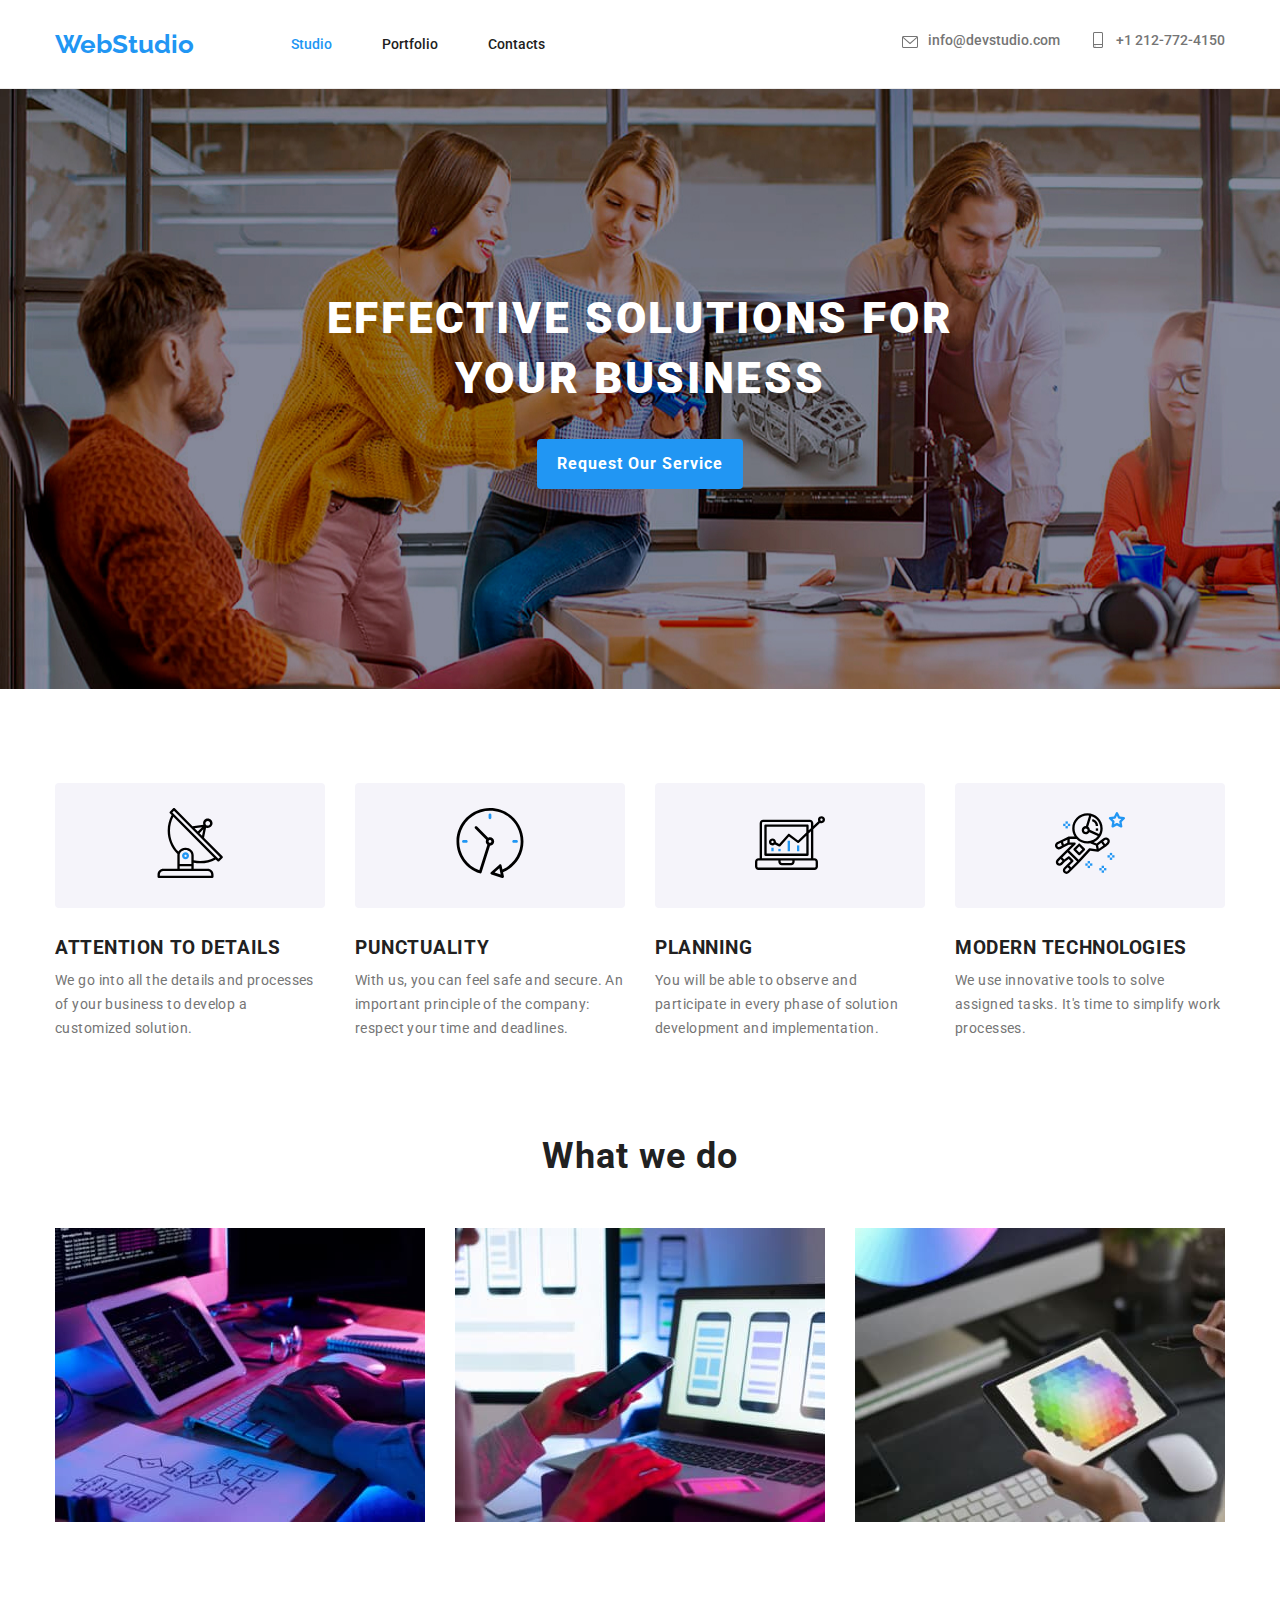
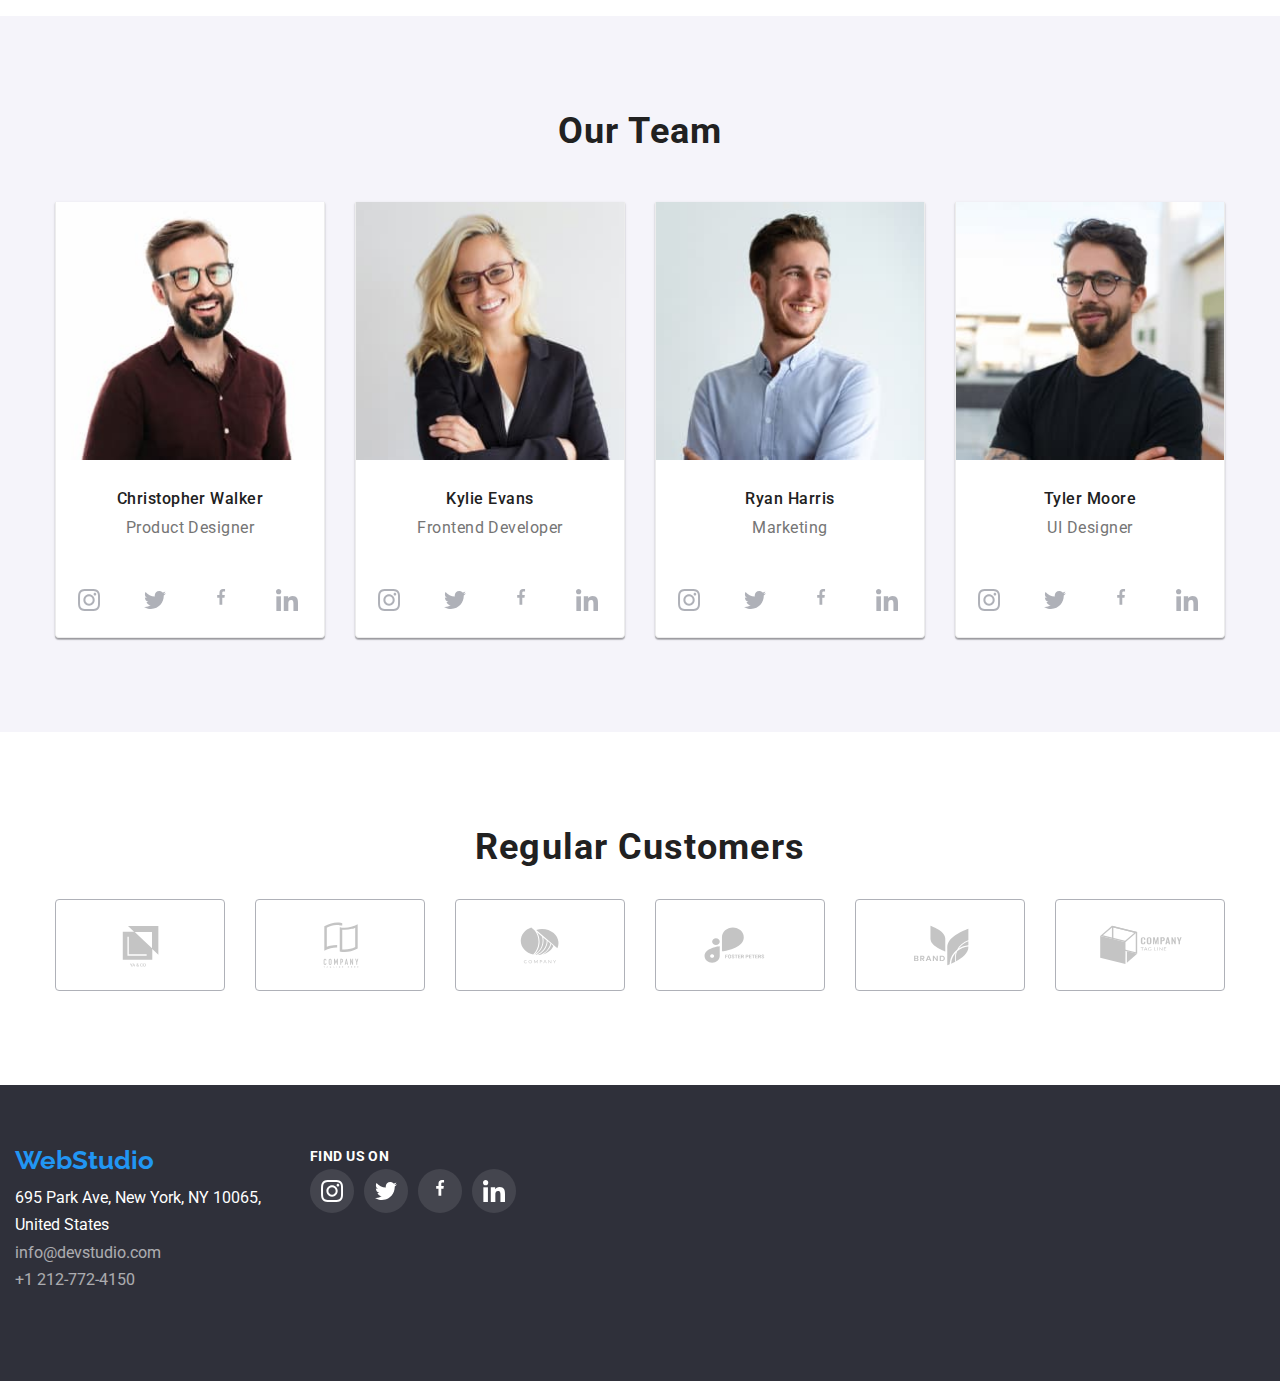
==== index.html @ 2f7b5a94 "adjusted svg styles" ====
<!DOCTYPE html>
<html lang="en">
  <head>
    <link
      rel="stylesheet"
      href="https://cdnjs.cloudflare.com/ajax/libs/modern-normalize/1.0.0/modern-normalize.min.css"
    />
    <meta charset="utf-8" />
    <title>Studio</title>
    <link rel="stylesheet" href="css/styles.css" />
  </head>
  <body>
    <header class="nav-back">
      <div class="container header-container">
        <a class="logo headerlogo" href="index.html">WebStudio</a>
        <nav>
          <ul class="nav-list">
            <li class="nav-item">
              <a
                class="nav-link nav-link-this-page"
                href="index.html"
                title="Studio"
                >Studio</a
              >
            </li>
            <li class="nav-item">
              <a class="nav-link" href="portfolio.html" title="Portfolio"
                >Portfolio</a
              >
            </li>
            <li class="nav-item">
              <a class="nav-link" href="#" title="Contacts">Contacts</a>
            </li>
          </ul>
        </nav>
        <ul class="header-contacts-list">
          <li>
            <svg class="header-icon envelope">
              <use href="./assets/images/svg-icons.svg#icon-envelope"></use><use><a href="#"></a></use>
              <a class="nav-contact" href="mailto:info@devstudio.com"> info@devstudio.com</a>
            </svg>
            </li>
            <li class="header-contacts-item">
            <a class="nav-contact" href="mailto:info@devstudio.com"> info@devstudio.com</a>
            
          </li>
          <li>
            <svg class="header-icon phone">
              <use href="./assets/images/svg-icons.svg#icon-smartphone"></use><use><a href="#"></a></use>
            <a class="nav-contact" href="tel:+12127724150">+1 212-772-4150</a>
            </svg>
            </li>
            <li class="header-contacts-item">
            <a class="nav-contact" href="tel:+12127724150">+1 212-772-4150</a>
          </li>
        </ul>
      </div>
    </header>
    <main>
      <section class="hero-section">
        <div class="container">
          <h1 class="hero">
            Effective Solutions For <br />
            Your Business
          </h1>
          <button class="promobutton" type="button">Request Our Service</button>
        </div>
      </section>
      <section class="features-section">
        <div class="container">
          <ul class="features-list">
            <li class="features-item">
              <section class="features-svg-background">
              <svg class="features-svg"><use href="./assets/images/svg-icons.svg#icon-fig-satellite"<use><a href="#"></a></use></svg>
              </section>
              <h3 class="feature-subtitle">Attention to Details</h3>
              <p class="feature-desc">
                We go into all the details and processes of your business to
                develop a customized solution.
              </p>
            </li>
            <li class="features-item">
              <section class="features-svg-background">
              <svg class="features-svg"><use href="./assets/images/svg-icons.svg#icon-fig-clock"<use><a href="#"></a></use></svg>
              </section>
              <h3 class="feature-subtitle">Punctuality</h3>
              <p class="feature-desc">
                With us, you can feel safe and secure. An important principle of
                the company: respect your time and deadlines.
              </p>
            </li>
            <li class="features-item">
              <section class="features-svg-background">
              <svg class="features-svg"><use href="./assets/images/svg-icons.svg#icon-fig-laptop"<use><a href="#"></a></use></svg>
              </section>
              <h3 class="feature-subtitle">Planning</h3>
              <p class="feature-desc">
                You will be able to observe and participate in every phase of
                solution development and implementation.
              </p>
            </li>
            <li class="features-item">
              <section class="features-svg-background">
              <svg class="features-svg"><use href="./assets/images/svg-icons.svg#icon-fig-astronaut"<use><a href="#"></a></use></svg>
              </section>
              <h3 class="feature-subtitle">Modern Technologies</h3>
              <p class="feature-desc">
                We use innovative tools to solve assigned tasks. It's time to
                simplify work processes.
              </p>
            </li>
          </ul>
        </div>
      </section>
      <section class="whatwedo-section">
        <div class="container">
          <h2 class="whatwedo">What we do</h2>
          <ul class="whatwedo-container">
            <li class="whatwedo-items">
              <img
                src="assets/images/a1laptop.jpg"
                alt="Laptop Glowing"
                height="294"
                width="370"
              />
            </li>
            <li class="whatwedo-items">
              <img
                src="assets/images/a2laptophand.jpg"
                alt="Laptop with hand typing"
                height="294"
                width="370"
              />
            </li>
            <li class="whatwedo-items">
              <img
                src="assets/images/a3tablet.jpg"
                alt="Tablet with hex color grid"
                height="294"
                width="370"
              />
            </li>
          </ul>
        </div>
      </section>
      <section class="ourteamback" title="Our Team">
        <div class="container">
          <h2 class="ourteamhead">Our Team</h2>
          <ul class="ourteam-container">
            <li class="ourteam-items">
              <img
                src="assets/images/b1christopherw.jpg"
                alt="Man named Christopher Walker"
                height="260"
                width="270x"
              />
              <h3 class="team-nametag">Christopher Walker</h3>
              <p class="team-work">Product Designer</p>
              <ul class="social-icon-list">
                <li>
                  <svg class="social-icon" width="44px" height="44px">
                    <circle class="circfill" r="22" fill="orange" cx="22px" cy="22px"/> 
                  
                  <svg width="22px" height="22px" x="11" y="11">
                    <use
                      href="./assets/images/svg-icons.svg#icon-icon-instagram"
                    <use><a href="#"></a></use>
                  </svg>
                </li>
                <li>
                  <svg class="social-icon" width="44px" height="44px">
                    <circle class="circfill" r="22" fill="orange" cx="22px" cy="22px"/> 
                  
                  <svg width="22px" height="22px" x="11" y="11">
                    <use
                      href="./assets/images/svg-icons.svg#icon-icon-twitter"
                    <use><a href="#"></a></use>
                  </svg>
                </li>
                <li>
                  <svg class="social-icon" width="44px" height="44px">
                    <circle class="circfill" r="22" fill="orange" cx="22px" cy="22px"/> 
                  
                  <svg width="22px" height="22px" x="11" y="11">
                    <use
                      href="./assets/images/svg-icons.svg#icon-icon-facebook"
                    <use><a href="#"></a></use>
                  </svg>
                </li>
                <li>
                  <svg class="social-icon" width="44px" height="44px">
                    <circle class="circfill" r="22" fill="orange" cx="22px" cy="22px"/> 
                  
                  <svg width="22px" height="22px" x="11" y="11">
                    <use
                      href="./assets/images/svg-icons.svg#icon-icon-linkedin"
                    <use><a href="#"></a></use>
                  </svg>
                </li>
              </ul>
            </li>
            <li class="ourteam-items">
              <img
                src="assets/images/b2kyliee.jpg"
                alt="Woman named Kylie Evans"
                height="260"
                width="270x"
              />
              <h3 class="team-nametag">Kylie Evans</h3>
              <p class="team-work">Frontend Developer</p>
                <ul class="social-icon-list">
                <li>
                  <svg class="social-icon" width="44px" height="44px">
                    <circle class="circfill" r="22" fill="orange" cx="22px" cy="22px"/> 
                  
                  <svg width="22px" height="22px" x="11" y="11">
                    <use class="tiny-icon"
                      href="./assets/images/svg-icons.svg#icon-icon-instagram"
                    <use><a href="#"></a></use>
                  </svg>
                  </svg>
                </li>
                <li>
                  <svg class="social-icon" width="44px" height="44px">
                    <circle class="circfill" r="22" cx="22px" cy="22px"/> 
                  
                  <svg width="22px" height="22px" x="11" y="11">
                    <use
                      href="./assets/images/svg-icons.svg#icon-icon-twitter"
                    <use><a href="#"></a></use>
                  </svg>
                </li>
                <li>
                  <svg class="social-icon" width="44px" height="44px">
                    <circle class="circfill" r="22" fill="orange" cx="22px" cy="22px"/> 
                  
                  <svg width="22px" height="22px" x="11" y="11">
                    <use
                      href="./assets/images/svg-icons.svg#icon-icon-facebook"
                    <use><a href="#"></a></use>
                  </svg>
                </li>
                <li>
                  <svg class="social-icon" width="44px" height="44px">
                    <circle class="circfill" r="22" fill="orange" cx="22px" cy="22px"/> 
                  
                  <svg width="22px" height="22px" x="11" y="11">
                    <use
                      href="./assets/images/svg-icons.svg#icon-icon-linkedin"
                    <use><a href="#"></a></use>
                  </svg>
                </li>
              </ul>
            </li>
            <li class="ourteam-items">
              <img
                src="assets/images/b3ryanh.jpg"
                alt="Man named Ryan Harris"
                height="260"
                width="270"
              />
              <h3 class="team-nametag">Ryan Harris</h3>
              <p class="team-work">Marketing</p>
                <ul class="social-icon-list">
                <li>
                  <svg class="social-icon" width="44px" height="44px">
                    <circle class="circfill" r="22" fill="orange" cx="22px" cy="22px"/> 
                  
                  <svg width="22px" height="22px" x="11" y="11">
                    <use
                      href="./assets/images/svg-icons.svg#icon-icon-instagram"
                    <use><a href="#"></a></use>
                  </svg>
                </li>
                <li>
                  <svg class="social-icon" width="44px" height="44px">
                    <circle class="circfill" r="22" fill="orange" cx="22px" cy="22px"/> 
                  
                  <svg width="22px" height="22px" x="11" y="11">
                    <use
                      href="./assets/images/svg-icons.svg#icon-icon-twitter"
                    <use><a href="#"></a></use>
                  </svg>
                </li>
                <li>
                  <svg class="social-icon" width="44px" height="44px">
                    <circle class="circfill" r="22" fill="orange" cx="22px" cy="22px"/> 
                  
                  <svg width="22px" height="22px" x="11" y="11">
                    <use
                      href="./assets/images/svg-icons.svg#icon-icon-facebook"
                    <use><a href="#"></a></use>
                  </svg>
                </li>
                <li>
                  <svg class="social-icon" width="44px" height="44px">
                    <circle class="circfill" r="22" fill="orange" cx="22px" cy="22px"/> 
                  
                  <svg width="22px" height="22px" x="11" y="11">
                    <use
                      href="./assets/images/svg-icons.svg#icon-icon-linkedin"
                    <use><a href="#"></a></use>
                  </svg>
                </li>
              </ul>
            </li>
            <li class="ourteam-items">
              <img
                src="assets/images/b4tylerm.jpg"
                alt="Man named Tyler Moore"
                height="260"
                width="270"
              />
              <h3 class="team-nametag">Tyler Moore</h3>
              <p class="team-work">UI Designer</p>
                <ul class="social-icon-list">
                <li class="social-list-item">
                  <svg class="social-icon" width="44px" height="44px">
                    <circle class="circfill" r="22" fill="orange" cx="22px" cy="22px"/> 
                  
                  <svg width="22px" height="22px" x="11" y="11">
                    <use
                      href="./assets/images/svg-icons.svg#icon-icon-instagram"
                    <use><a href="#"></a></use>
                  </svg>
                  </svg>
                </li>
                <li class="social-list-item">
                  <svg class="social-icon" width="44px" height="44px">
                    <circle class="circfill" r="22" fill="orange" cx="22px" cy="22px"/> 
                  
                  <svg width="22px" height="22px" x="11" y="11"><use
                      href="./assets/images/svg-icons.svg#icon-icon-twitter"
                    <use><a href="#"></a></use>
                  </svg>
                </li>
                <li class="social-list-item">
                  <svg class="social-icon" width="44px" height="44px">
                    <circle class="circfill" r="22" fill="orange" cx="22px" cy="22px"/> 
                  
                  <svg width="22px" height="22px" x="11" y="11">
                    <use
                      href="./assets/images/svg-icons.svg#icon-icon-facebook"
                    <use><a href="#"></a></use>
                  </svg>
                </li>
                <li class="social-list-item">
                  <svg class="social-icon" width="44px" height="44px">
                    <circle class="circfill" r="22" fill="orange" cx="22px" cy="22px"/> 
                  
                  <svg width="22px" height="22px" x="11" y="11">
                    <use
                      href="./assets/images/svg-icons.svg#icon-icon-linkedin"
                    <use><a href="#"></a></use>
                  </svg>
                </li>
              </ul>
        </div>
      </section>
      <section class="customers-section">
        <h3 class="customers-head">Regular Customers</h3>
        <ul class="customers-list">
        <li class="customers-item"><svg class="customers-svg"><use href="./assets/images/svg-icons.svg#icon-client1logo"<use><a href="#"></a></use></svg></li>
        <li class="customers-item"><svg class="customers-svg"><use href="./assets/images/svg-icons.svg#icon-client2logo"<use><a href="#"></a></use></svg></li>
        <li class="customers-item"><svg class="customers-svg"><use href="./assets/images/svg-icons.svg#icon-client3logo"<use><a href="#"></a></use></svg></li>
        <li class="customers-item"><svg class="customers-svg"><use href="./assets/images/svg-icons.svg#icon-client4logo"<use><a href="#"></a></use></svg></li>
        <li class="customers-item"><svg class="customers-svg"><use href="./assets/images/svg-icons.svg#icon-client5logo"<use><a href="#"></a></use></svg></li>
        <li class="customers-item"><svg class="customers-svg"><use href="./assets/images/svg-icons.svg#icon-client6logo"<use><a href="#"></a></use></svg></li>  
      </ul>

      </section>
      </main>
    </main>
    <footer class="footersection">
      <section class="footer-section-list">
      <div class="footer-section-items container">
        <a class="logo footerlogo" href="index.html">WebStudio</a>
        <address class="foot">
          <ul class="footertext-container">
            <li class="footertext-item">
              <a
                class="foot-address"
                href="https://goo.gl/maps/9Rd5TcPRFXRM2J766"
                target="blank"
              >
                695 Park Ave, New York, NY 10065,<br />
                United States
              </a>
            </li>
            <li class="footertext-item">
              <a class="foot-contact" href="mailto:info@devstudio.com"
                >info@devstudio.com
              </a>
            </li>
            <li class="footertext-item">
              <a class="foot-contact foot-phone" href="tel:+1217724150">
                +1 212-772-4150</a
              >
            </li>
          </ul>
        </address>
      </div>
      <div class="footer-section-items middle-footer-section">
        <h3 class="middle-footer-head">FIND US ON</h3>
        <ul class="social-icon-footer-list">
        <li>
                  <svg class="social-icon-footer" width="44px" height="44px">
                    <circle class="circfill-footer" r="22" fill="orange" cx="22px" cy="22px"/> 
                  
                  <svg width="22px" height="22px" x="11" y="11">
                    <use
                      href="./assets/images/svg-icons.svg#icon-icon-instagram"
                    <use><a href="#"></a></use>
                  </svg>
                </li>
                <li>
                  <svg class="social-icon-footer" width="44px" height="44px">
                    <circle class="circfill-footer" r="22" fill="orange" cx="22px" cy="22px"/> 
                  
                  <svg width="22px" height="22px" x="11" y="11">
                    <use
                      href="./assets/images/svg-icons.svg#icon-icon-twitter"
                    <use><a href="#"></a></use>
                  </svg>
                </li>
                <li>
                  <svg class="social-icon-footer" width="44px" height="44px">
                    <circle class="circfill-footer" r="22" fill="orange" cx="22px" cy="22px"/> 
                  
                  <svg width="22px" height="22px" x="11" y="11">
                    <use
                      href="./assets/images/svg-icons.svg#icon-icon-facebook"
                    <use><a href="#"></a></use>
                  </svg>
                  </li>
                <li>
                  <svg class="social-icon-footer" width="44px" height="44px">
                    <circle class="circfill-footer" r="22" fill="orange" cx="22px" cy="22px"/> 
                  
                  <svg width="22px" height="22px" x="11" y="11">
                    <use
                      href="./assets/images/svg-icons.svg#icon-icon-linkedin"
                    <use><a href="#"></a></use>
                  </svg>
                </li>
                </ul>
      </div>
      <div class="footer-section-items"></div>
      </section>
    </footer>
  </body>
</html>
---- css/styles.css ----
/* Overall Site Styles: Header, Buttons, Footer */
/* General Site Styles */
@import url("https://fonts.googleapis.com/css2?family=Raleway:wght@700&family=Roboto:wght@400;500;700;900&display=swap");
:root {
  --accentbright: #2196f3;
  --mainbright: #ffffff;
  --mainmid: #757575;
  --maindark: #212121;
  --background: #e5e5e5;
  --footercolor: #2f303a;
  --accentbackground: #f5f4fa;
  --accentbox: #eeeeee;
  --bordercolor: #ececec;
  --backgroundoverlay: #c4c4c4;
  --bordercolorcustomers: #afb1b8;
}

a:link:active {
  cursor: pointer;
}
a:link {
  text-decoration: none;
}

body {
  font-family: roboto;
}

button:hover {
  cursor: pointer;
}

button {
  border-radius: 4px;
}

ul {
  list-style: none;
}

/* Remove Global Styling*/
* {
  padding: 0;
  margin: 0;
}

img {
  max-width: 100%;
  height: auto;
  display: block;
}

.container {
  width: 1200px;
  padding-left: 15px;
  padding-right: 15px;
  margin: 0 auto;
}
/* Uncertain but came with the svg files */

.icon-fig-satellite {
  width: 0.9423828125em;
}
/* Header */
.header-icon {
  display: inline-block;
  width: 1em;
  height: 1em;
  stroke-width: 0;
  stroke: currentColor;
  fill: var(--accentbright);
}
.header-container {
  display: flex;
  align-items: center;
}

.headerlogo {
  color: var(--accentbright);
  font-family: raleway;
  font-size: 26px;
  font-weight: 700;
  line-height: 1.174;
  margin-right: 97px;
  padding-top: 24px;
  padding-bottom: 24px;
  display: block;
}

.nav-back {
  background-color: var(--mainbright);
  border-bottom: 1px solid var(--bordercolor);
}

.nav-list {
  display: flex;
}
.nav-item {
  margin-right: 50px;
}

.nav-item:last-child {
  margin-right: 0;
}

.nav-link {
  color: var(--maindark);
  font-size: 14px;
  font-weight: 500;
  line-height: 1.172;
  padding-top: 32px;
  padding-bottom: 32px;
  display: block;
}
.nav-link-this-page {
  color: var(--accentbright);
}
.nav-link:hover {
  color: var(--accentbright);
}
.nav-contact {
  color: var(--mainmid);
  font-size: 14px;
  font-weight: 500;
  padding-top: 32px;
  padding-bottom: 32px;
  display: block;
}

.nav-contact:hover {
  color: var(--accentbright);
}

.header-contacts-list {
  margin-left: auto;
  display: flex;
}

.header-contacts-item:not(:last-child) {
  margin-right: 30px;
}

.header-icon {
  fill: var(--mainmid);
  margin-right: 10px;
}
.envelope {
  margin-top: 34px;
  margin-bottom: 34px;
  margin-right: 10px;
}
.phone {
  margin-top: 32px;
  margin-right: 10px;
}
.header-icon:hover {
  fill: var(--accentbright);
}
/* Footer */
.footersection {
  background-color: var(--footercolor);
  padding: 60px 0;
  display: flex;
  align-content: flex-start;
}

.footer-section-list {
  display: flex;
  align-content: flex-start;
}
.footer-section-items {
  display: block;
  margin-right: 30px;
  width: min-content;
}
.footerlogo {
  color: var(--accentbright);
  font-family: raleway;
  font-size: 26px;
  font-weight: 700;
  line-height: 1.174;
  display: block;
  margin-bottom: 9px;
}
.foot {
  font-style: normal;
  margin-bottom: 27px;
  margin-right: 0px;
}
.footertext-container {
  display: block;
  width: 250px;
  margin: 0px;
}

.foot-address {
  color: var(--mainbright);
  font-weight: 400;
  line-height: 1.71;
  font-family: roboto;
}

.foot-contact {
  color: var(--mainbright);
  opacity: 0.6;
  line-height: 1.71;
  font-weight: 400;
  font-family: roboto;
}

.foot-phone {
  display: block;
}

.middle-footer-head {
  color: var(--mainbright);
  font-family: roboto;
  font-weight: 700;
  line-height: 1.71em;
  letter-spacing: 0.03em;
  font-size: 14px;
  font-style: normal;
}
.social-icon-footer-list {
  display: flex;
}
.social-icon-footer {
  fill: var(--mainbright);
  margin-right: 10px;
}
.circfill-footer {
  fill: var(--mainbright);
  fill-opacity: 10%;
}
.circfill-footer:hover {
  fill: var(--accentbright);
  fill-opacity: 100%;
}

/* Studio Page: Hero, Our Features, Our Team */

/* Hero */

.hero-section {
  background-color: rgba(47, 48, 58, 0.4);
  padding: 200px 0;
  background-image: url(/assets/images/herobackgroundimg.jpg);
}

.hero {
  font-weight: 900;
  color: var(--mainbright);
  font-size: 44px;
  line-height: 1.36;
  letter-spacing: 0.06em;
  text-transform: uppercase;
  text-align: center;
  margin-bottom: 30px;
}

.promobutton {
  font-family: roboto;
  font-weight: 700;
  background-color: var(--accentbright);
  color: var(--mainbright);
  font-size: 16px;
  line-height: 1.88;
  letter-spacing: 0.06em;
  margin: 0 auto;
  display: block;
  padding: 10px 20px;
  border: none;
}

.promobutton:hover,
.promobutton:focus {
  background-color: var(--mainbright);
  color: var(--accentbright);
}

/* Our Features */
.features-section {
  padding: 94px 0;
}
.feature-subtitle {
  font-weight: 700;
  line-height: 1.172;
  text-transform: uppercase;
  letter-spacing: 0.03em;
  color: var(--maindark);
  margin-bottom: 10px;
}

.feature-desc {
  color: var(--mainmid);
  font-weight: 400;
  font-size: 14px;
  line-height: 1.714;
  letter-spacing: 0.03em;
}
.features-svg-background {
  background-color: var(--accentbackground);
  border-radius: 4px;
  margin-bottom: 30px;
}

.features-svg {
  height: 120px;
  width: 270px;
  padding: 25px 100px;
}
.features-list {
  display: flex;
}

.features-item {
  width: 270px;
}

.features-item:not(:last-child) {
  margin-right: 30px;
}

/* What we Do */
.whatwedo-section {
  padding-bottom: 94px;
}
.whatwedo {
  color: var(--maindark);
  font-weight: 700;
  font-size: 36px;
  line-height: 1.172;
  letter-spacing: 0.03em;
  display: block;
  text-align: center;
  margin-bottom: 50px;
}

.whatwedo-container {
  display: flex;
}
.whatwedo-items {
  justify-content: center;
}

.whatwedo-items:not(:last-child) {
  margin-right: 30px;
}

/* Our Team */

.ourteamback {
  background-color: var(--accentbackground);
  padding: 94px 0;
}

.ourteamhead {
  color: var(--maindark);
  font-weight: 700;
  font-size: 36px;
  line-height: 1.172;
  letter-spacing: 0.03em;
  margin-bottom: 50px;
  text-align: center;
}

.team-nametag {
  color: var(--maindark);
  font-weight: 500;
  font-size: 16px;
  line-height: 1.172;
  letter-spacing: 0.03em;
  text-align: center;
  margin-top: 30px;
  margin-bottom: 10px;
}

.team-work {
  font-size: 16px;
  color: var(--mainmid);
  letter-spacing: 0.03em;
  text-align: center;
  margin-bottom: 30px;
  background-color: var(--mainbright);
}
.ourteam-container {
  display: flex;
}
.ourteam-items {
  background-color: var(--mainbright);
  border-left: solid 1px var(--bordercolor);
  border-right: solid 1px var(--bordercolor);
  border-bottom: solid 1px var(--bordercolor);
  box-shadow: 0px 1px 3px rgba(0, 0, 0, 0.12), 0px 1px 1px rgba(0, 0, 0, 0.14),
    0px 2px 1px rgba(0, 0, 0, 0.2);
  border-bottom-left-radius: 4px;
  border-bottom-right-radius: 4px;
}
.ourteam-items:not(:last-child) {
  margin-right: 30px;
}
.social-icon-list {
  display: flex;
}

.social-icon {
  height: 44px;
  width: 44px;
  margin: 11px;
  fill: var(--bordercolorcustomers);
}
.social-icon:hover {
  fill: var(--mainbright);
}
.circfill {
  fill: var(--mainbright);
}
.circfill:hover {
  fill: var(--accentbright);
}

/* Regular Customers */
.customers-section {
  padding: 94px 0;
}
.customers-head {
  font-family: roboto;
  font-style: normal;
  font-weight: 700;
  font-size: 36px;
  line-height: 1.172;
  color: var(--maindark);
  letter-spacing: 0.03em;
  text-align: center;
  display: block;
  margin-bottom: 30px;
}
.customers-list {
  display: flex;
  justify-content: center;
}
.customers-item {
  border: solid 1px var(--bordercolorcustomers);
  border-radius: 4px;
  width: 170px;
  height: 92px;
  fill: var(--backgroundoverlay);
}
.customers-item:not(:last-child) {
  margin-right: 30px;
}

.customers-item:hover {
  border: solid 1px var(--accentbright);
  fill: var(--accentbright);
}
.customers-svg {
  width: 170px;
  height: 92px;
}
/* Portfolio Page */

.project-section {
  padding: 94px 0;
}
.gallery-button-container {
  display: flex;
  margin-bottom: 50px;
  justify-content: center;
}
.gallery-button-item:not(:last-child) {
  margin-right: 9px;
}
.gallery-button {
  font-size: 16px;
  font-weight: 500;
  line-height: 1.63;
  background-color: var(--accentbackground);
  border: 2px;
  color: var(--maindark);
  font-family: roboto;
  letter-spacing: 0.03em;
  padding-top: 6px;
  padding-bottom: 6px;
  padding-left: 26px;
  padding-right: 26px;
}
.gallery-button:hover {
  background-color: var(--accentbright);
  color: var(--mainbright);
  box-shadow: 0px 3px 1px rgba(0, 0, 0, 0.1), 0px 1px 2px rgba(0, 0, 0, 0.08),
    0px 2px 2px rgba(0, 0, 0, 0.12);
}

.my-project-list {
  display: flex;
  flex-wrap: wrap;
  margin-top: calc(-1 * 30px);
  margin-left: calc(-1 * 30px);
}
.art-back {
  background-color: var(--mainbright);
  margin-left: 30px;
  margin-top: 30px;
  flex-basis: calc(100% / 3 - 30px);
}
.art-back:hover,
.art-back:focus {
  box-shadow: 0px 1px 1px rgba(0, 0, 0, 0.12), 0px 4px 4px rgba(0, 0, 0, 0.06),
    1px 4px 6px rgba(0, 0, 0, 0.16);
}

.art-text {
  padding: 20px 24px;
  border-bottom: 1px solid var(--bordercolor);
  border-left: 1px solid var(--bordercolor);
  border-right: 1px solid var(--bordercolor);
}
.art-name {
  color: var(--maindark);
  font-size: 18px;
  line-height: 2;
  letter-spacing: 0.06em;
  margin-bottom: 4px;
}

.art-desc {
  font-size: 16px;
  line-height: 1.88;
  color: var(--mainmid);
  letter-spacing: 0.03em;
}
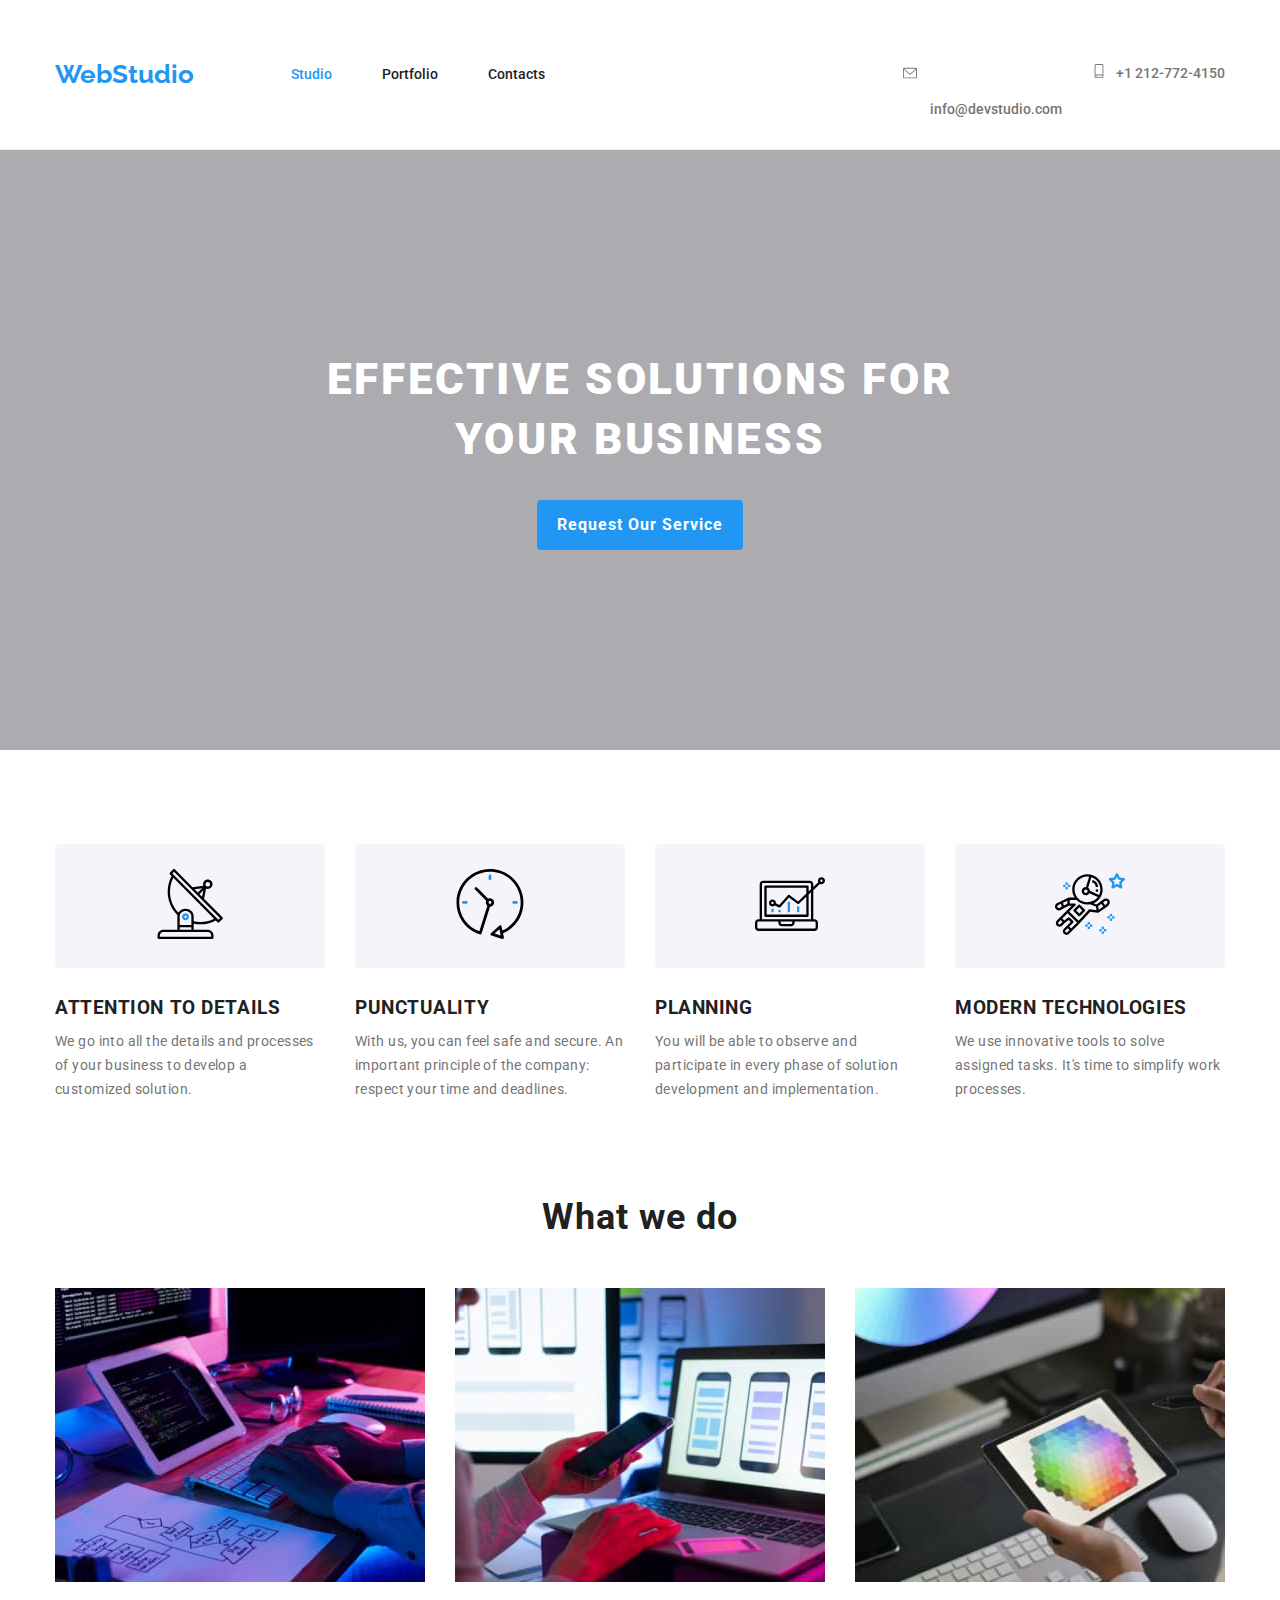
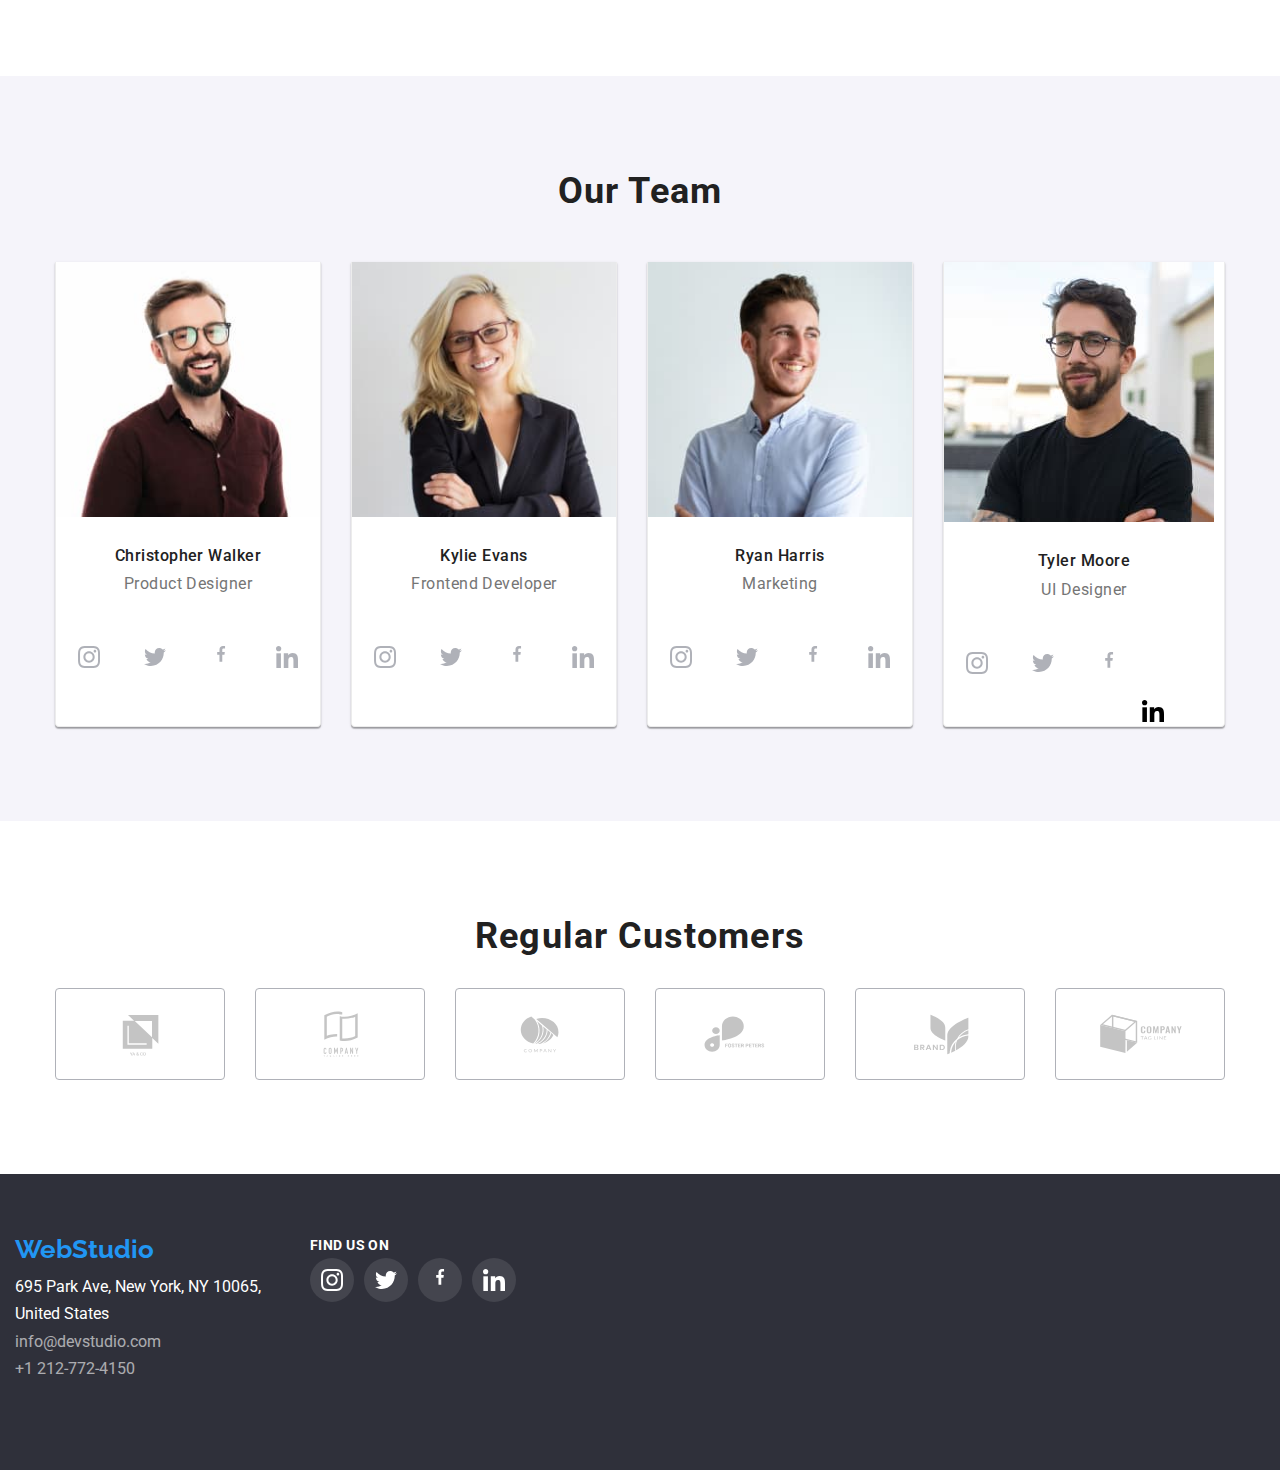
==== commit 82726e2e: "tutor Feedback Applied" ====
--- a/index.html
+++ b/index.html
@@ -34,24 +34,16 @@
           </ul>
         </nav>
         <ul class="header-contacts-list">
-          <li>
-            <svg class="header-icon envelope">
-              <use href="./assets/images/svg-icons.svg#icon-envelope"></use><use><a href="#"></a></use>
-              <a class="nav-contact" href="mailto:info@devstudio.com"> info@devstudio.com</a>
-            </svg>
-            </li>
             <li class="header-contacts-item">
-            <a class="nav-contact" href="mailto:info@devstudio.com"> info@devstudio.com</a>
+            <a class="nav-contact" href="mailto:info@devstudio.com"><svg class="header-icon envelope">
+              <use href="./assets/images/svg-icons.svg#icon-envelope"><use></use>
+            </svg> info@devstudio.com</a>
             
           </li>
-          <li>
-            <svg class="header-icon phone">
+            <li class="header-contacts-item">
+            <a class="nav-contact" href="tel:+12127724150"><svg class="header-icon phone">
               <use href="./assets/images/svg-icons.svg#icon-smartphone"></use><use><a href="#"></a></use>
-            <a class="nav-contact" href="tel:+12127724150">+1 212-772-4150</a>
-            </svg>
-            </li>
-            <li class="header-contacts-item">
-            <a class="nav-contact" href="tel:+12127724150">+1 212-772-4150</a>
+            </svg>+1 212-772-4150</a>
           </li>
         </ul>
       </div>
@@ -70,9 +62,9 @@
         <div class="container">
           <ul class="features-list">
             <li class="features-item">
-              <section class="features-svg-background">
-              <svg class="features-svg"><use href="./assets/images/svg-icons.svg#icon-fig-satellite"<use><a href="#"></a></use></svg>
-              </section>
+              <div class="features-svg-background">
+              <svg class="features-svg" width="270px" height="120px"><use href="./assets/images/svg-icons.svg#icon-fig-satellite"></use></svg>
+              </div>
               <h3 class="feature-subtitle">Attention to Details</h3>
               <p class="feature-desc">
                 We go into all the details and processes of your business to
@@ -80,9 +72,9 @@
               </p>
             </li>
             <li class="features-item">
-              <section class="features-svg-background">
-              <svg class="features-svg"><use href="./assets/images/svg-icons.svg#icon-fig-clock"<use><a href="#"></a></use></svg>
-              </section>
+              <div class="features-svg-background">
+              <svg class="features-svg" width="270px" height="120px"><use href="./assets/images/svg-icons.svg#icon-fig-clock"></use></svg>
+              </div>
               <h3 class="feature-subtitle">Punctuality</h3>
               <p class="feature-desc">
                 With us, you can feel safe and secure. An important principle of
@@ -90,9 +82,9 @@
               </p>
             </li>
             <li class="features-item">
-              <section class="features-svg-background">
-              <svg class="features-svg"><use href="./assets/images/svg-icons.svg#icon-fig-laptop"<use><a href="#"></a></use></svg>
-              </section>
+              <div class="features-svg-background">
+              <svg class="features-svg" width="270px" height="120px"><use href="./assets/images/svg-icons.svg#icon-fig-laptop"></use></svg>
+              </div>
               <h3 class="feature-subtitle">Planning</h3>
               <p class="feature-desc">
                 You will be able to observe and participate in every phase of
@@ -100,9 +92,9 @@
               </p>
             </li>
             <li class="features-item">
-              <section class="features-svg-background">
-              <svg class="features-svg"><use href="./assets/images/svg-icons.svg#icon-fig-astronaut"<use><a href="#"></a></use></svg>
-              </section>
+              <div class="features-svg-background">
+              <svg class="features-svg" width="270px" height="120px"><use href="./assets/images/svg-icons.svg#icon-fig-astronaut"><use></use></svg>
+              </div>
               <h3 class="feature-subtitle">Modern Technologies</h3>
               <p class="feature-desc">
                 We use innovative tools to solve assigned tasks. It's time to
@@ -158,6 +150,7 @@
               <p class="team-work">Product Designer</p>
               <ul class="social-icon-list">
                 <li>
+                  <a>
                   <svg class="social-icon" width="44px" height="44px">
                     <circle class="circfill" r="22" fill="orange" cx="22px" cy="22px"/> 
                   
@@ -166,8 +159,11 @@
                       href="./assets/images/svg-icons.svg#icon-icon-instagram"
                     <use><a href="#"></a></use>
                   </svg>
-                </li>
-                <li>
+                  </svg>
+                  </a>
+                </li>
+                <li>
+                  <a>
                   <svg class="social-icon" width="44px" height="44px">
                     <circle class="circfill" r="22" fill="orange" cx="22px" cy="22px"/> 
                   
@@ -176,8 +172,11 @@
                       href="./assets/images/svg-icons.svg#icon-icon-twitter"
                     <use><a href="#"></a></use>
                   </svg>
-                </li>
-                <li>
+                  </svg>
+                </a>
+                </li>
+                <li>
+                  <a>
                   <svg class="social-icon" width="44px" height="44px">
                     <circle class="circfill" r="22" fill="orange" cx="22px" cy="22px"/> 
                   
@@ -186,8 +185,11 @@
                       href="./assets/images/svg-icons.svg#icon-icon-facebook"
                     <use><a href="#"></a></use>
                   </svg>
-                </li>
-                <li>
+                  </svg>
+                  </a>
+                </li>
+                <li>
+                <a>
                   <svg class="social-icon" width="44px" height="44px">
                     <circle class="circfill" r="22" fill="orange" cx="22px" cy="22px"/> 
                   
@@ -196,6 +198,8 @@
                       href="./assets/images/svg-icons.svg#icon-icon-linkedin"
                     <use><a href="#"></a></use>
                   </svg>
+                  </svg>
+                  </a>
                 </li>
               </ul>
             </li>
@@ -210,6 +214,7 @@
               <p class="team-work">Frontend Developer</p>
                 <ul class="social-icon-list">
                 <li>
+                  <a>
                   <svg class="social-icon" width="44px" height="44px">
                     <circle class="circfill" r="22" fill="orange" cx="22px" cy="22px"/> 
                   
@@ -219,8 +224,10 @@
                     <use><a href="#"></a></use>
                   </svg>
                   </svg>
-                </li>
-                <li>
+                  </a>
+                </li>
+                <li>
+                  <a>
                   <svg class="social-icon" width="44px" height="44px">
                     <circle class="circfill" r="22" cx="22px" cy="22px"/> 
                   
@@ -229,8 +236,11 @@
                       href="./assets/images/svg-icons.svg#icon-icon-twitter"
                     <use><a href="#"></a></use>
                   </svg>
-                </li>
-                <li>
+                  </svg>
+                  </a>
+                </li>
+                <li>
+                  <a>
                   <svg class="social-icon" width="44px" height="44px">
                     <circle class="circfill" r="22" fill="orange" cx="22px" cy="22px"/> 
                   
@@ -239,8 +249,11 @@
                       href="./assets/images/svg-icons.svg#icon-icon-facebook"
                     <use><a href="#"></a></use>
                   </svg>
-                </li>
-                <li>
+                  </svg>
+                  </a>
+                </li>
+                <li>
+                  <a>
                   <svg class="social-icon" width="44px" height="44px">
                     <circle class="circfill" r="22" fill="orange" cx="22px" cy="22px"/> 
                   
@@ -249,6 +262,8 @@
                       href="./assets/images/svg-icons.svg#icon-icon-linkedin"
                     <use><a href="#"></a></use>
                   </svg>
+                  </svg>
+                  </a>
                 </li>
               </ul>
             </li>
@@ -263,6 +278,7 @@
               <p class="team-work">Marketing</p>
                 <ul class="social-icon-list">
                 <li>
+                  <a>
                   <svg class="social-icon" width="44px" height="44px">
                     <circle class="circfill" r="22" fill="orange" cx="22px" cy="22px"/> 
                   
@@ -271,8 +287,11 @@
                       href="./assets/images/svg-icons.svg#icon-icon-instagram"
                     <use><a href="#"></a></use>
                   </svg>
-                </li>
-                <li>
+                  </svg>
+                  </a>
+                </li>
+                <li>
+                  <a>
                   <svg class="social-icon" width="44px" height="44px">
                     <circle class="circfill" r="22" fill="orange" cx="22px" cy="22px"/> 
                   
@@ -281,8 +300,11 @@
                       href="./assets/images/svg-icons.svg#icon-icon-twitter"
                     <use><a href="#"></a></use>
                   </svg>
-                </li>
-                <li>
+                  </svg>
+                  </a>
+                </li>
+                <li>
+                  <a>
                   <svg class="social-icon" width="44px" height="44px">
                     <circle class="circfill" r="22" fill="orange" cx="22px" cy="22px"/> 
                   
@@ -291,8 +313,11 @@
                       href="./assets/images/svg-icons.svg#icon-icon-facebook"
                     <use><a href="#"></a></use>
                   </svg>
-                </li>
-                <li>
+                  </svg>
+                </a>
+                </li>
+                <li>
+                  <a>
                   <svg class="social-icon" width="44px" height="44px">
                     <circle class="circfill" r="22" fill="orange" cx="22px" cy="22px"/> 
                   
@@ -301,6 +326,8 @@
                       href="./assets/images/svg-icons.svg#icon-icon-linkedin"
                     <use><a href="#"></a></use>
                   </svg>
+                  </svg>
+                  </a>
                 </li>
               </ul>
             </li>
@@ -315,6 +342,7 @@
               <p class="team-work">UI Designer</p>
                 <ul class="social-icon-list">
                 <li class="social-list-item">
+                  <a>
                   <svg class="social-icon" width="44px" height="44px">
                     <circle class="circfill" r="22" fill="orange" cx="22px" cy="22px"/> 
                   
@@ -324,8 +352,10 @@
                     <use><a href="#"></a></use>
                   </svg>
                   </svg>
+                  </a>
                 </li>
                 <li class="social-list-item">
+                  <a>
                   <svg class="social-icon" width="44px" height="44px">
                     <circle class="circfill" r="22" fill="orange" cx="22px" cy="22px"/> 
                   
@@ -333,39 +363,49 @@
                       href="./assets/images/svg-icons.svg#icon-icon-twitter"
                     <use><a href="#"></a></use>
                   </svg>
+                  </svg>
+                </a>
                 </li>
                 <li class="social-list-item">
-                  <svg class="social-icon" width="44px" height="44px">
-                    <circle class="circfill" r="22" fill="orange" cx="22px" cy="22px"/> 
+                  <a>
+                  <svg class="social-icon" width="44px" height="44px">
+                    <circle class="circfill" r="22" cx="22px" cy="22px"/> 
                   
                   <svg width="22px" height="22px" x="11" y="11">
                     <use
                       href="./assets/images/svg-icons.svg#icon-icon-facebook"
                     <use><a href="#"></a></use>
                   </svg>
+                  </svg>
+                </a>
                 </li>
                 <li class="social-list-item">
-                  <svg class="social-icon" width="44px" height="44px">
-                    <circle class="circfill" r="22" fill="orange" cx="22px" cy="22px"/> 
+                  <a>
+                  <svg class="social-icon" width="44px" height="44px">
+                    <circle class="circfill" r="22" cx="22px" cy="22px"/></svg> 
                   
                   <svg width="22px" height="22px" x="11" y="11">
                     <use
                       href="./assets/images/svg-icons.svg#icon-icon-linkedin"
-                    <use><a href="#"></a></use>
-                  </svg>
+                    <use></use>
+                  </svg>
+                </svg>
+                </a>
                 </li>
               </ul>
         </div>
       </section>
       <section class="customers-section">
-        <h3 class="customers-head">Regular Customers</h3>
+        <div class="container">
+        <h2 class="customers-head">Regular Customers</h2>
         <ul class="customers-list">
-        <li class="customers-item"><svg class="customers-svg"><use href="./assets/images/svg-icons.svg#icon-client1logo"<use><a href="#"></a></use></svg></li>
-        <li class="customers-item"><svg class="customers-svg"><use href="./assets/images/svg-icons.svg#icon-client2logo"<use><a href="#"></a></use></svg></li>
-        <li class="customers-item"><svg class="customers-svg"><use href="./assets/images/svg-icons.svg#icon-client3logo"<use><a href="#"></a></use></svg></li>
-        <li class="customers-item"><svg class="customers-svg"><use href="./assets/images/svg-icons.svg#icon-client4logo"<use><a href="#"></a></use></svg></li>
-        <li class="customers-item"><svg class="customers-svg"><use href="./assets/images/svg-icons.svg#icon-client5logo"<use><a href="#"></a></use></svg></li>
-        <li class="customers-item"><svg class="customers-svg"><use href="./assets/images/svg-icons.svg#icon-client6logo"<use><a href="#"></a></use></svg></li>  
+        <li class="customers-item"><a><svg class="customers-svg"><use href="./assets/images/svg-icons.svg#icon-client1logo"></use></svg></a></li>
+        <li class="customers-item"><a><svg class="customers-svg"><use href="./assets/images/svg-icons.svg#icon-client2logo"></use></svg></a></li>
+        <li class="customers-item"><a><svg class="customers-svg"><use href="./assets/images/svg-icons.svg#icon-client3logo"></use></svg></a></li>
+        <li class="customers-item"><a><svg class="customers-svg"><use href="./assets/images/svg-icons.svg#icon-client4logo"></use></svg></a></li>
+        <li class="customers-item"><a><svg class="customers-svg"><use href="./assets/images/svg-icons.svg#icon-client5logo"></use></svg></a></li>
+        <li class="customers-item"><a><svg class="customers-svg"><use href="./assets/images/svg-icons.svg#icon-client6logo"></use></svg></a></li>  
+      </div>
       </ul>
 
       </section>
--- a/css/styles.css
+++ b/css/styles.css
@@ -244,7 +244,12 @@
 .hero-section {
   background-color: rgba(47, 48, 58, 0.4);
   padding: 200px 0;
-  background-image: url(/assets/images/herobackgroundimg.jpg);
+  background-image: linear-gradient
+      (rgba(47, 48, 58, 0.4), rgba(47, 48, 58, 0.4)),
+    url("../assets/images/herobackgroundimg.jpg");
+  background-position: center;
+  background-size: cover;
+  background-repeat: no-repeat;
 }
 
 .hero {
@@ -305,16 +310,10 @@
 }
 
 .features-svg {
-  height: 120px;
-  width: 270px;
   padding: 25px 100px;
 }
 .features-list {
   display: flex;
-}
-
-.features-item {
-  width: 270px;
 }
 
 .features-item:not(:last-child) {
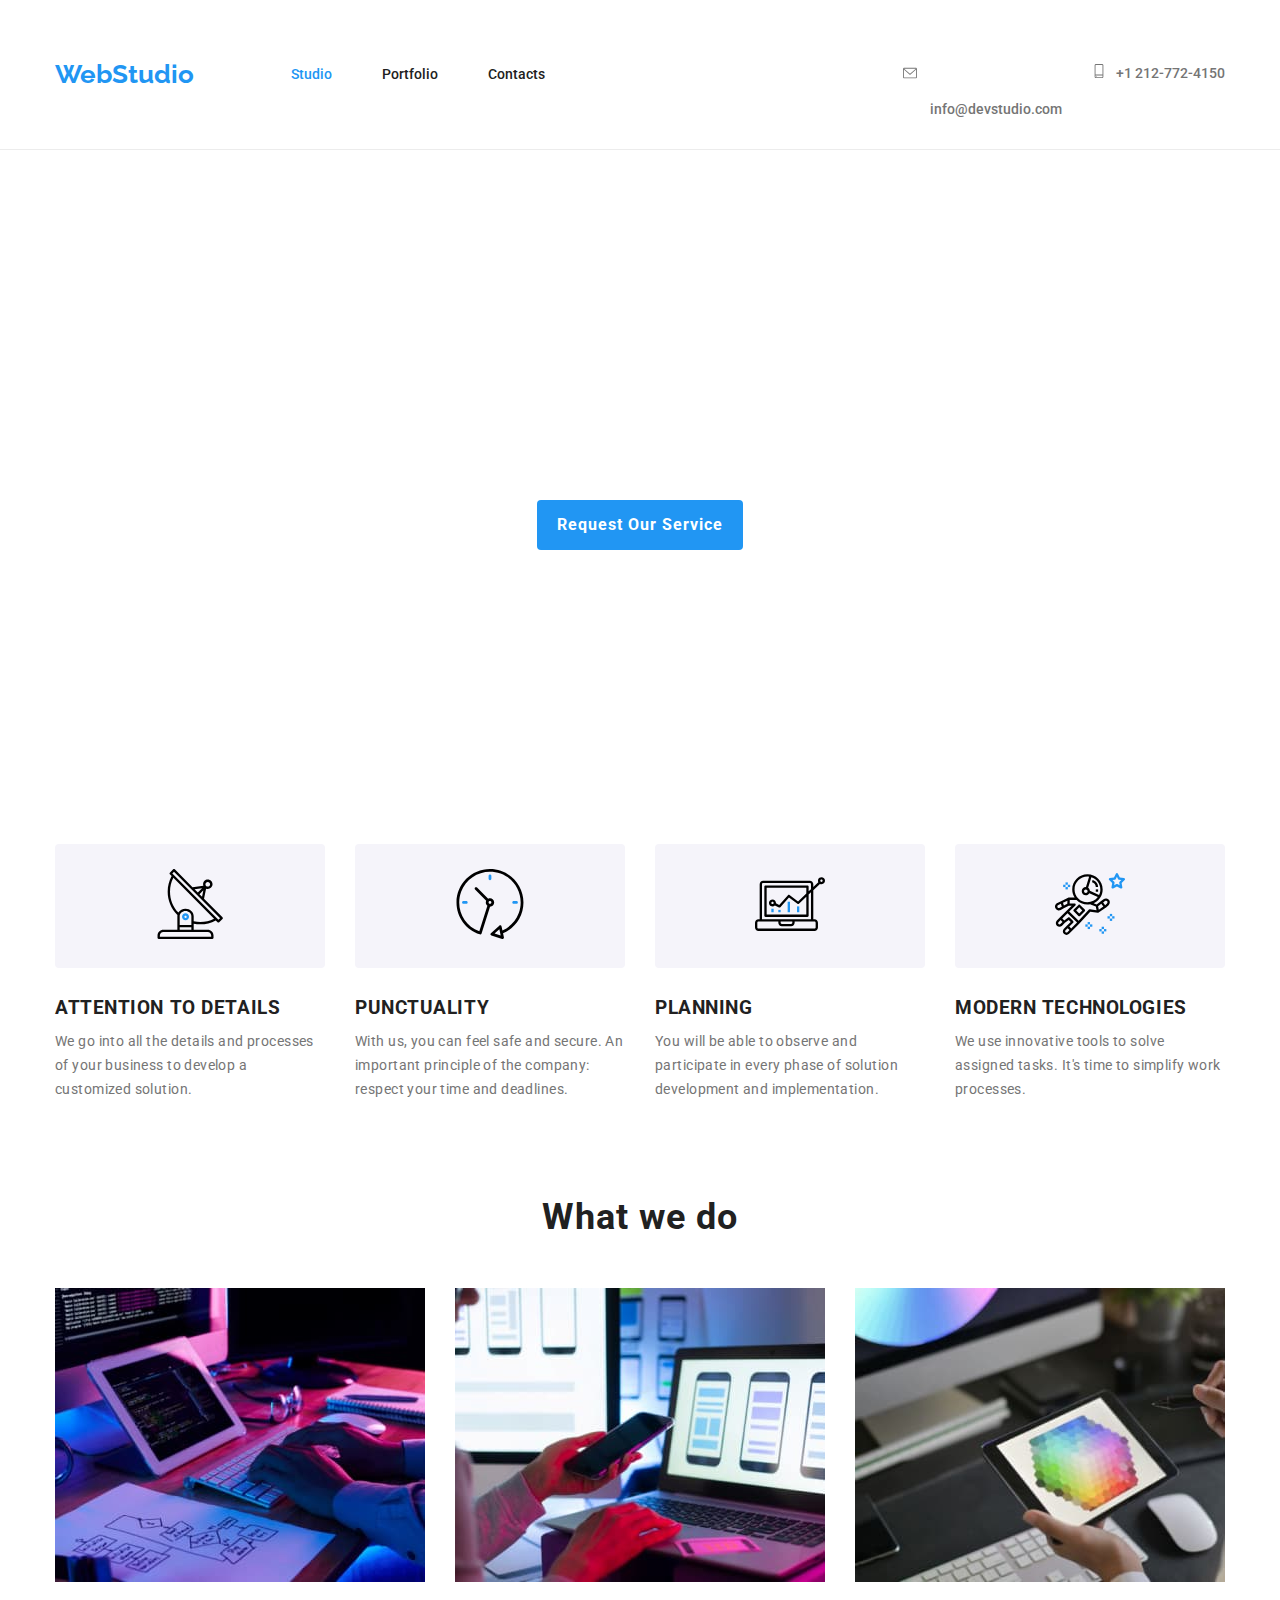
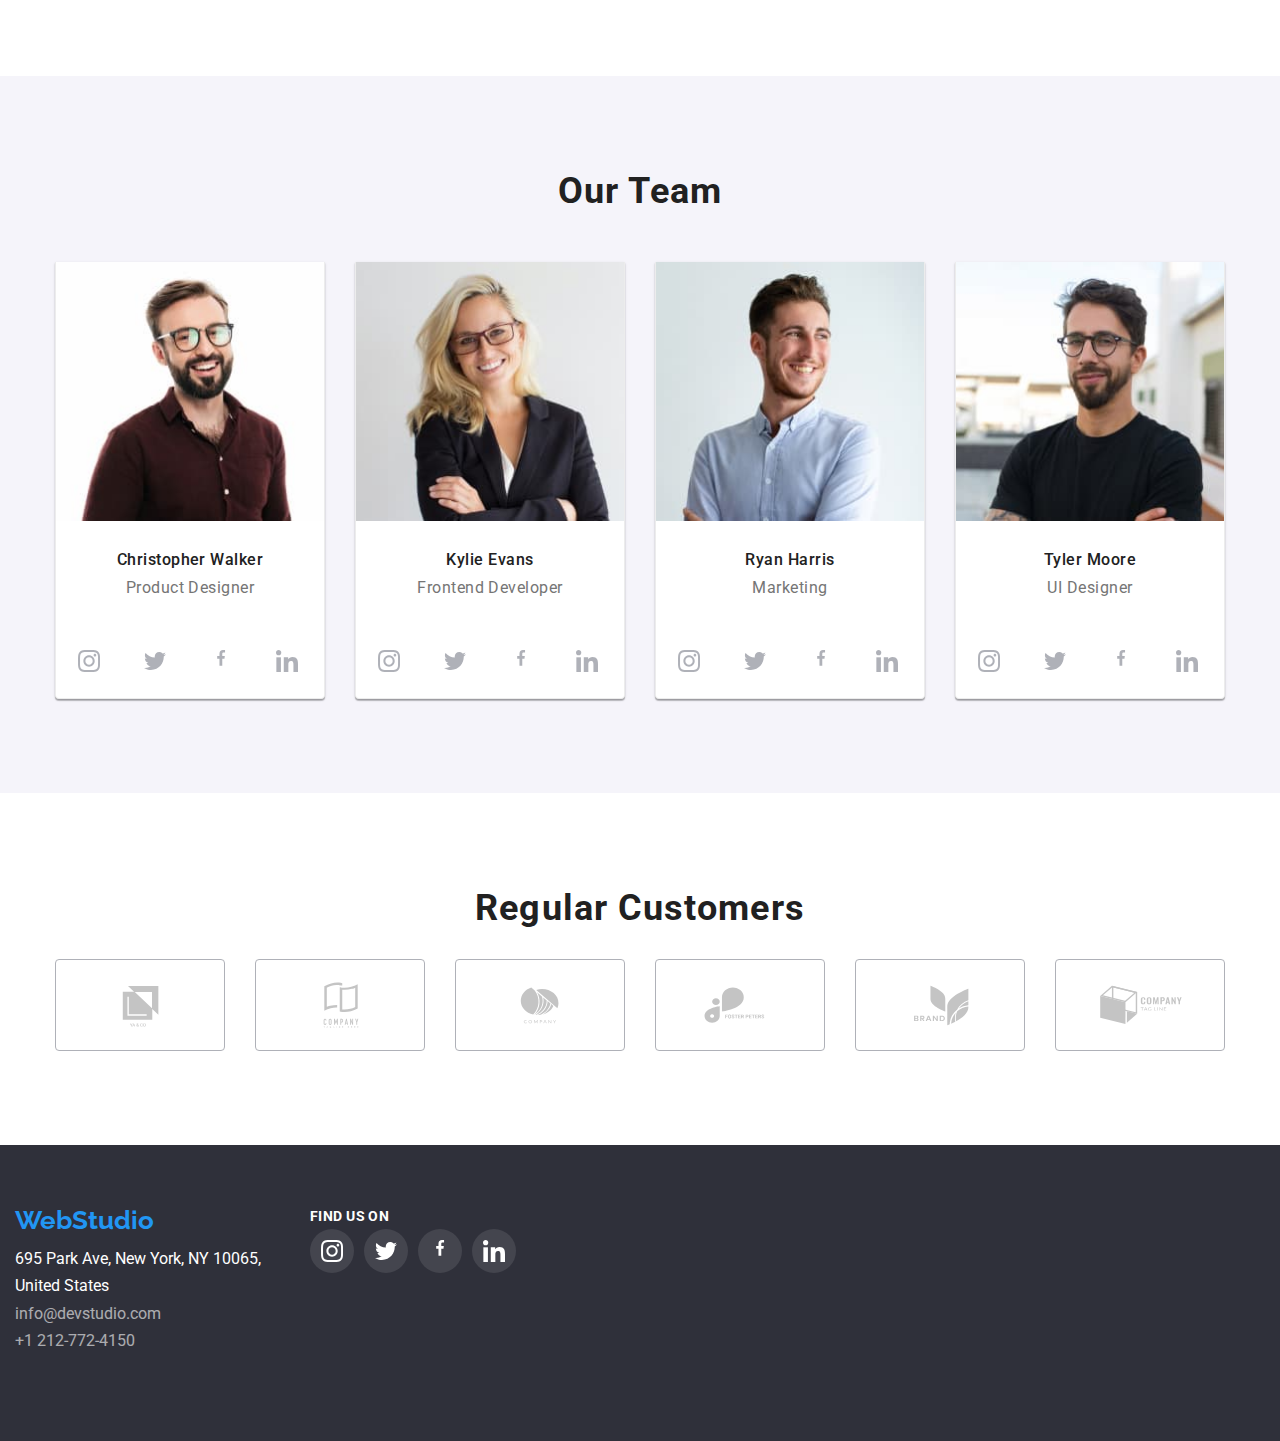
==== commit e54388b6: "corrected, but broken now" ====
--- a/index.html
+++ b/index.html
@@ -35,14 +35,16 @@
         </nav>
         <ul class="header-contacts-list">
             <li class="header-contacts-item">
-            <a class="nav-contact" href="mailto:info@devstudio.com"><svg class="header-icon envelope">
-              <use href="./assets/images/svg-icons.svg#icon-envelope"><use></use>
+            <a class="nav-contact" href="mailto:info@devstudio.com">
+              <svg class="header-icon envelope">
+              <use href="./assets/images/svg-icons.svg#icon-envelope"></use>
             </svg> info@devstudio.com</a>
             
           </li>
             <li class="header-contacts-item">
-            <a class="nav-contact" href="tel:+12127724150"><svg class="header-icon phone">
-              <use href="./assets/images/svg-icons.svg#icon-smartphone"></use><use><a href="#"></a></use>
+            <a class="nav-contact" href="tel:+12127724150">
+              <svg class="header-icon phone">
+              <use href="./assets/images/svg-icons.svg#icon-smartphone"></use>
             </svg>+1 212-772-4150</a>
           </li>
         </ul>
@@ -157,7 +159,7 @@
                   <svg width="22px" height="22px" x="11" y="11">
                     <use
                       href="./assets/images/svg-icons.svg#icon-icon-instagram"
-                    <use><a href="#"></a></use>
+                      use></use>
                   </svg>
                   </svg>
                   </a>
@@ -170,7 +172,7 @@
                   <svg width="22px" height="22px" x="11" y="11">
                     <use
                       href="./assets/images/svg-icons.svg#icon-icon-twitter"
-                    <use><a href="#"></a></use>
+                      use></use>
                   </svg>
                   </svg>
                 </a>
@@ -183,7 +185,7 @@
                   <svg width="22px" height="22px" x="11" y="11">
                     <use
                       href="./assets/images/svg-icons.svg#icon-icon-facebook"
-                    <use><a href="#"></a></use>
+                      use></use>
                   </svg>
                   </svg>
                   </a>
@@ -196,7 +198,7 @@
                   <svg width="22px" height="22px" x="11" y="11">
                     <use
                       href="./assets/images/svg-icons.svg#icon-icon-linkedin"
-                    <use><a href="#"></a></use>
+                      use></use>
                   </svg>
                   </svg>
                   </a>
@@ -221,7 +223,7 @@
                   <svg width="22px" height="22px" x="11" y="11">
                     <use class="tiny-icon"
                       href="./assets/images/svg-icons.svg#icon-icon-instagram"
-                    <use><a href="#"></a></use>
+                      use></use>
                   </svg>
                   </svg>
                   </a>
@@ -234,7 +236,7 @@
                   <svg width="22px" height="22px" x="11" y="11">
                     <use
                       href="./assets/images/svg-icons.svg#icon-icon-twitter"
-                    <use><a href="#"></a></use>
+                    use></use>
                   </svg>
                   </svg>
                   </a>
@@ -247,7 +249,7 @@
                   <svg width="22px" height="22px" x="11" y="11">
                     <use
                       href="./assets/images/svg-icons.svg#icon-icon-facebook"
-                    <use><a href="#"></a></use>
+                    use></use>
                   </svg>
                   </svg>
                   </a>
@@ -260,7 +262,7 @@
                   <svg width="22px" height="22px" x="11" y="11">
                     <use
                       href="./assets/images/svg-icons.svg#icon-icon-linkedin"
-                    <use><a href="#"></a></use>
+                    use></use>
                   </svg>
                   </svg>
                   </a>
@@ -285,7 +287,7 @@
                   <svg width="22px" height="22px" x="11" y="11">
                     <use
                       href="./assets/images/svg-icons.svg#icon-icon-instagram"
-                    <use><a href="#"></a></use>
+                      use></use>
                   </svg>
                   </svg>
                   </a>
@@ -298,7 +300,7 @@
                   <svg width="22px" height="22px" x="11" y="11">
                     <use
                       href="./assets/images/svg-icons.svg#icon-icon-twitter"
-                    <use><a href="#"></a></use>
+                      use></use>
                   </svg>
                   </svg>
                   </a>
@@ -311,7 +313,7 @@
                   <svg width="22px" height="22px" x="11" y="11">
                     <use
                       href="./assets/images/svg-icons.svg#icon-icon-facebook"
-                    <use><a href="#"></a></use>
+                      use></use>
                   </svg>
                   </svg>
                 </a>
@@ -324,7 +326,7 @@
                   <svg width="22px" height="22px" x="11" y="11">
                     <use
                       href="./assets/images/svg-icons.svg#icon-icon-linkedin"
-                    <use><a href="#"></a></use>
+                      use></use>
                   </svg>
                   </svg>
                   </a>
@@ -349,7 +351,7 @@
                   <svg width="22px" height="22px" x="11" y="11">
                     <use
                       href="./assets/images/svg-icons.svg#icon-icon-instagram"
-                    <use><a href="#"></a></use>
+                      use></use>
                   </svg>
                   </svg>
                   </a>
@@ -361,7 +363,7 @@
                   
                   <svg width="22px" height="22px" x="11" y="11"><use
                       href="./assets/images/svg-icons.svg#icon-icon-twitter"
-                    <use><a href="#"></a></use>
+                      use></use>
                   </svg>
                   </svg>
                 </a>
@@ -374,7 +376,7 @@
                   <svg width="22px" height="22px" x="11" y="11">
                     <use
                       href="./assets/images/svg-icons.svg#icon-icon-facebook"
-                    <use><a href="#"></a></use>
+                      use></use>
                   </svg>
                   </svg>
                 </a>
@@ -382,14 +384,14 @@
                 <li class="social-list-item">
                   <a>
                   <svg class="social-icon" width="44px" height="44px">
-                    <circle class="circfill" r="22" cx="22px" cy="22px"/></svg> 
+                    <circle class="circfill" r="22" cx="22px" cy="22px"/>
                   
                   <svg width="22px" height="22px" x="11" y="11">
                     <use
                       href="./assets/images/svg-icons.svg#icon-icon-linkedin"
-                    <use></use>
-                  </svg>
-                </svg>
+                    use></use>
+                  </svg>
+                  </svg>
                 </a>
                 </li>
               </ul>
@@ -450,7 +452,7 @@
                   <svg width="22px" height="22px" x="11" y="11">
                     <use
                       href="./assets/images/svg-icons.svg#icon-icon-instagram"
-                    <use><a href="#"></a></use>
+                      use></use>
                   </svg>
                 </li>
                 <li>
@@ -460,7 +462,7 @@
                   <svg width="22px" height="22px" x="11" y="11">
                     <use
                       href="./assets/images/svg-icons.svg#icon-icon-twitter"
-                    <use><a href="#"></a></use>
+                      use></use>
                   </svg>
                 </li>
                 <li>
@@ -470,7 +472,7 @@
                   <svg width="22px" height="22px" x="11" y="11">
                     <use
                       href="./assets/images/svg-icons.svg#icon-icon-facebook"
-                    <use><a href="#"></a></use>
+                      use></use>
                   </svg>
                   </li>
                 <li>
@@ -480,7 +482,7 @@
                   <svg width="22px" height="22px" x="11" y="11">
                     <use
                       href="./assets/images/svg-icons.svg#icon-icon-linkedin"
-                    <use><a href="#"></a></use>
+                      use></use>
                   </svg>
                 </li>
                 </ul>
--- a/css/styles.css
+++ b/css/styles.css
@@ -242,10 +242,9 @@
 /* Hero */
 
 .hero-section {
-  background-color: rgba(47, 48, 58, 0.4);
   padding: 200px 0;
-  background-image: linear-gradient
-      (rgba(47, 48, 58, 0.4), rgba(47, 48, 58, 0.4)),
+  background-image: linear-gradient:
+    (rgba(47, 48, 58, 0.4), rgba(47, 48, 58, 0.4)),
     url("../assets/images/herobackgroundimg.jpg");
   background-position: center;
   background-size: cover;
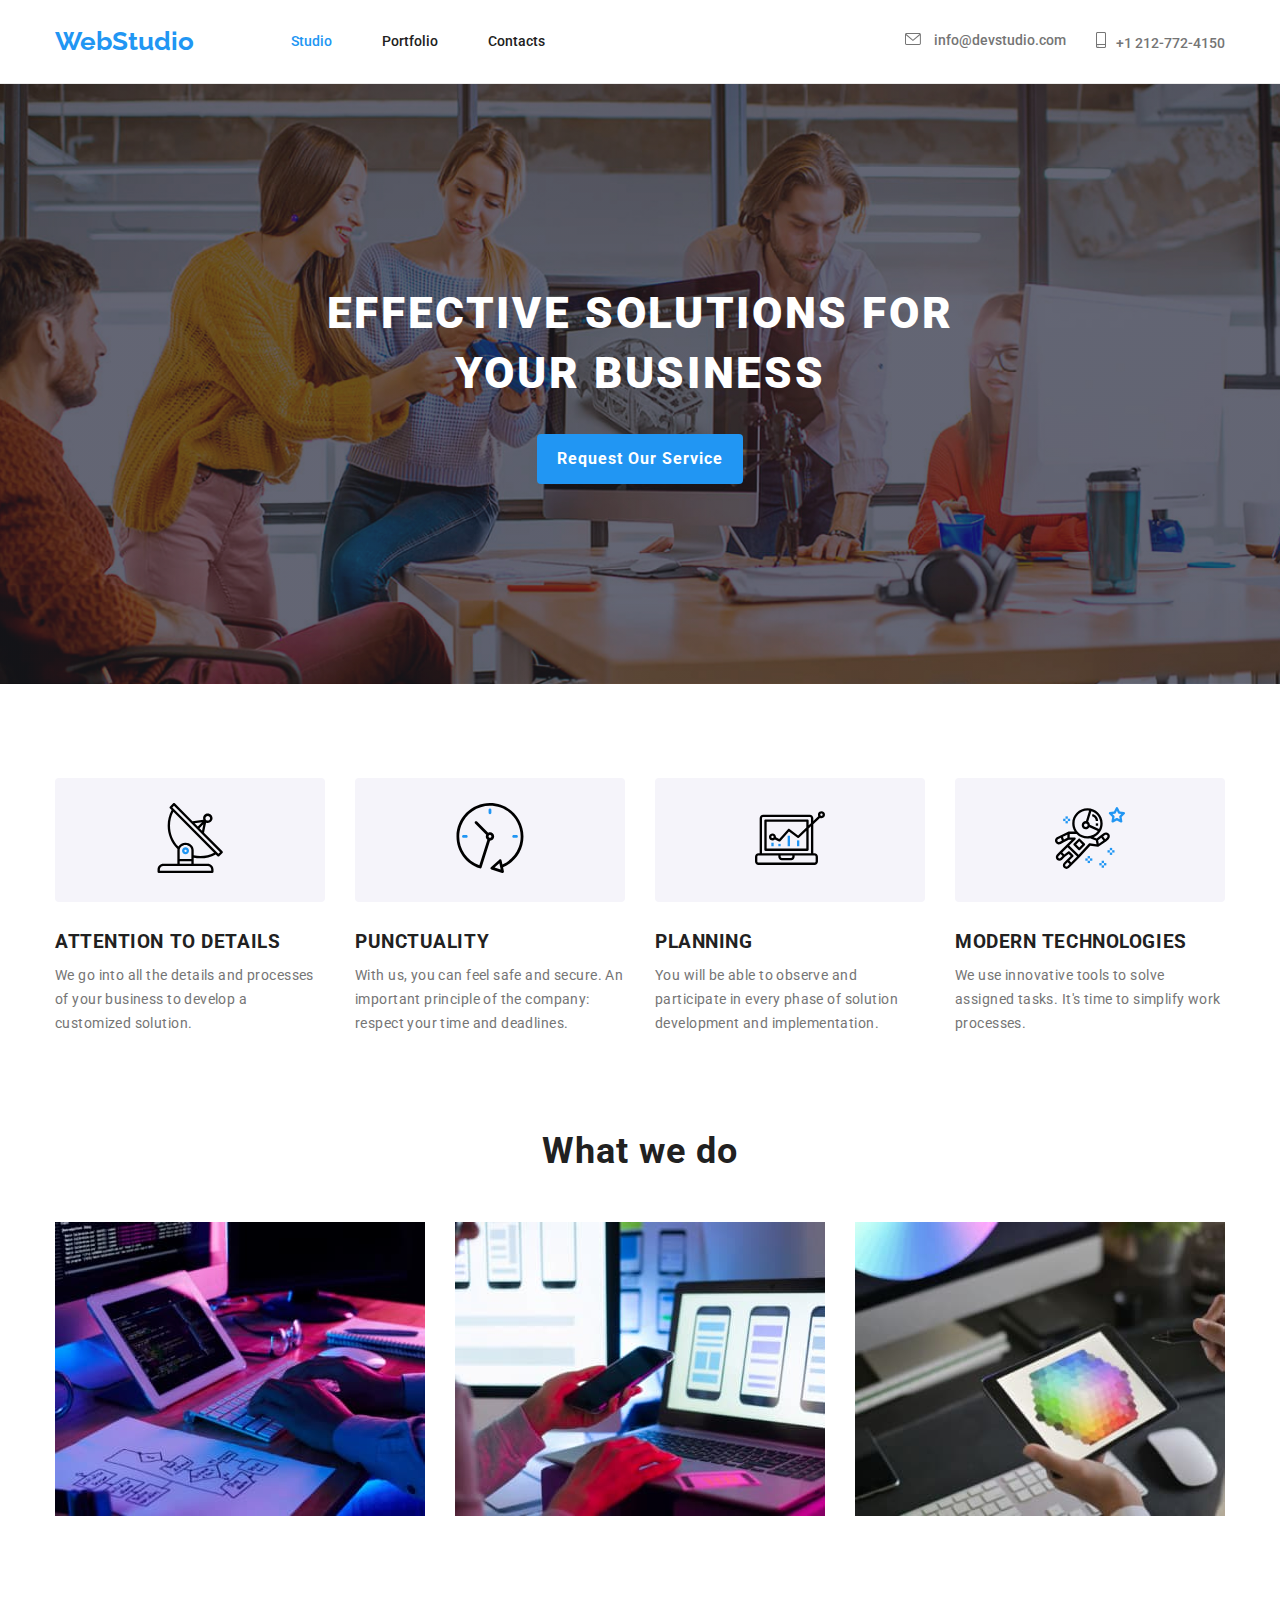
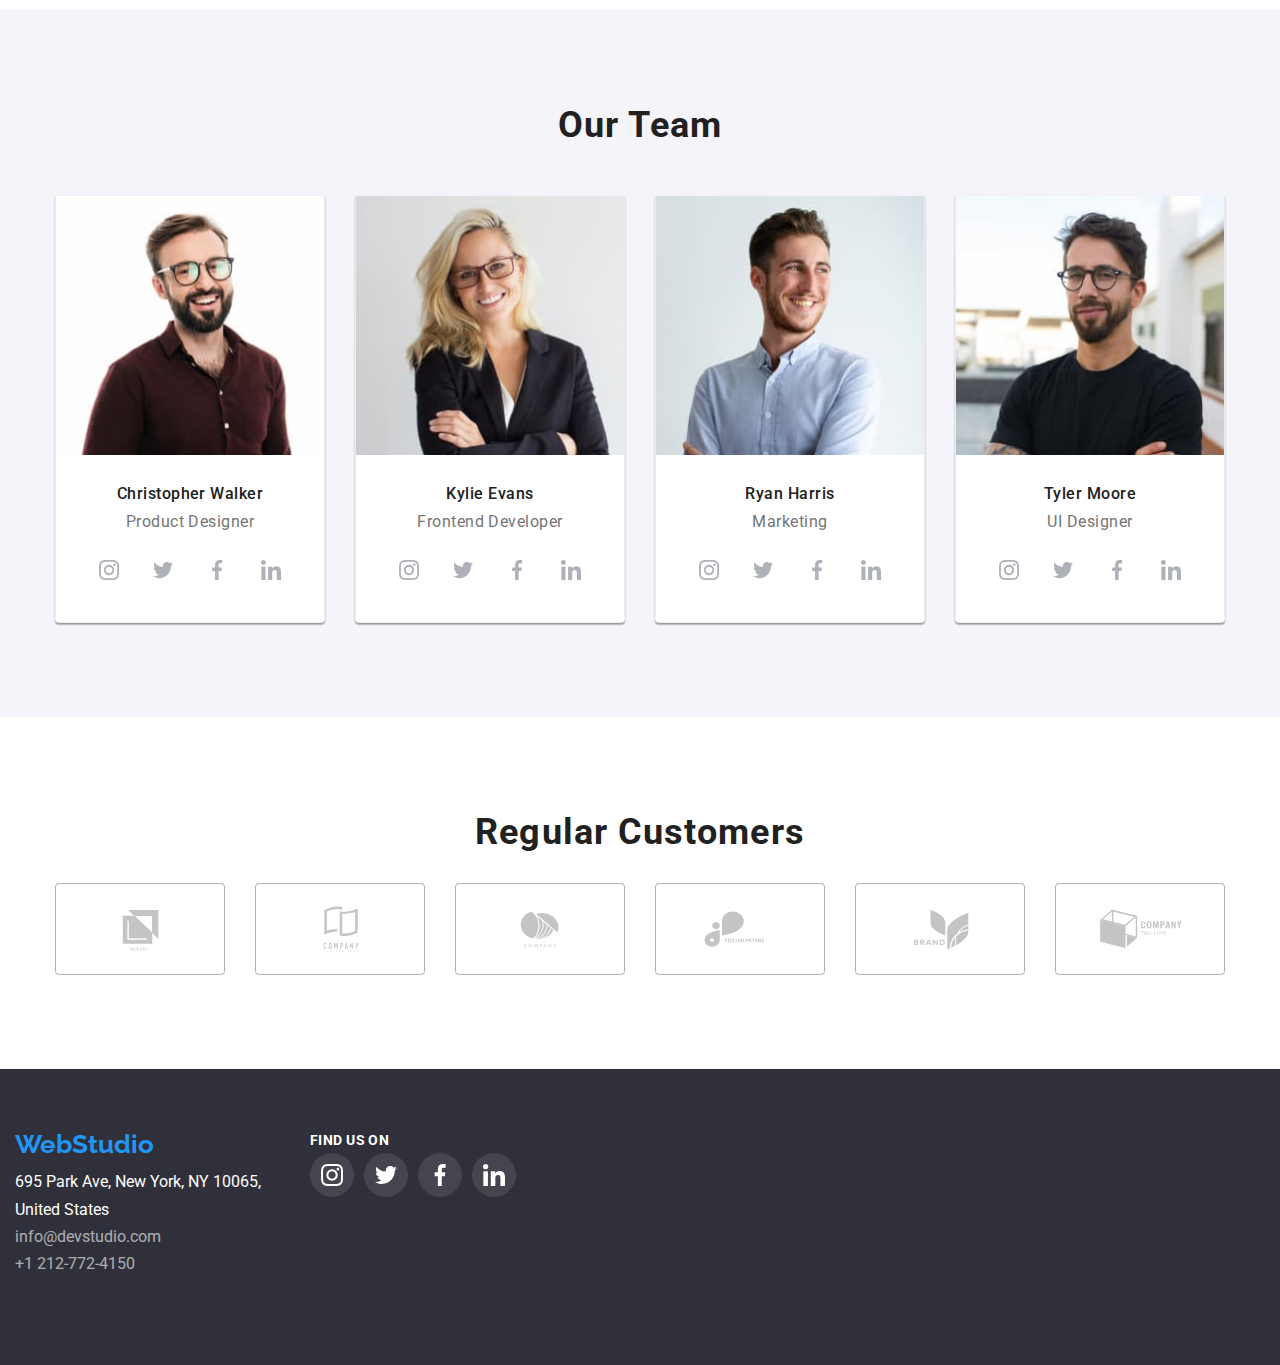
==== commit 153dae13: "SVG Improvements" ====
--- a/index.html
+++ b/index.html
@@ -36,14 +36,14 @@
         <ul class="header-contacts-list">
             <li class="header-contacts-item">
             <a class="nav-contact" href="mailto:info@devstudio.com">
-              <svg class="header-icon envelope">
+              <svg class="header-icon envelope" width="16px" height="12px">
               <use href="./assets/images/svg-icons.svg#icon-envelope"></use>
             </svg> info@devstudio.com</a>
             
           </li>
             <li class="header-contacts-item">
             <a class="nav-contact" href="tel:+12127724150">
-              <svg class="header-icon phone">
+              <svg class="header-icon phone" width="10px" height="16px">
               <use href="./assets/images/svg-icons.svg#icon-smartphone"></use>
             </svg>+1 212-772-4150</a>
           </li>
@@ -65,7 +65,7 @@
           <ul class="features-list">
             <li class="features-item">
               <div class="features-svg-background">
-              <svg class="features-svg" width="270px" height="120px"><use href="./assets/images/svg-icons.svg#icon-fig-satellite"></use></svg>
+              <svg class="features-svg" width="70px" height="70px"><use href="./assets/images/svg-icons.svg#icon-fig-satellite"></use></svg>
               </div>
               <h3 class="feature-subtitle">Attention to Details</h3>
               <p class="feature-desc">
@@ -75,7 +75,7 @@
             </li>
             <li class="features-item">
               <div class="features-svg-background">
-              <svg class="features-svg" width="270px" height="120px"><use href="./assets/images/svg-icons.svg#icon-fig-clock"></use></svg>
+              <svg class="features-svg" width="70px" height="70px"><use href="./assets/images/svg-icons.svg#icon-fig-clock"></use></svg>
               </div>
               <h3 class="feature-subtitle">Punctuality</h3>
               <p class="feature-desc">
@@ -85,7 +85,7 @@
             </li>
             <li class="features-item">
               <div class="features-svg-background">
-              <svg class="features-svg" width="270px" height="120px"><use href="./assets/images/svg-icons.svg#icon-fig-laptop"></use></svg>
+              <svg class="features-svg" width="70px" height="70px"><use href="./assets/images/svg-icons.svg#icon-fig-laptop"></use></svg>
               </div>
               <h3 class="feature-subtitle">Planning</h3>
               <p class="feature-desc">
@@ -95,7 +95,7 @@
             </li>
             <li class="features-item">
               <div class="features-svg-background">
-              <svg class="features-svg" width="270px" height="120px"><use href="./assets/images/svg-icons.svg#icon-fig-astronaut"><use></use></svg>
+              <svg class="features-svg" width="70px" height="70px"><use href="./assets/images/svg-icons.svg#icon-fig-astronaut"><use></use></svg>
               </div>
               <h3 class="feature-subtitle">Modern Technologies</h3>
               <p class="feature-desc">
@@ -151,57 +151,43 @@
               <h3 class="team-nametag">Christopher Walker</h3>
               <p class="team-work">Product Designer</p>
               <ul class="social-icon-list">
-                <li>
-                  <a>
-                  <svg class="social-icon" width="44px" height="44px">
-                    <circle class="circfill" r="22" fill="orange" cx="22px" cy="22px"/> 
-                  
-                  <svg width="22px" height="22px" x="11" y="11">
+                <li class="social-list-item">
+                  <a href="#" class="social-icon-link">
+                  <svg class="social-icon" width="20px" height="20px">
+                  
                     <use
                       href="./assets/images/svg-icons.svg#icon-icon-instagram"
                       use></use>
                   </svg>
-                  </svg>
                   </a>
                 </li>
-                <li>
-                  <a>
-                  <svg class="social-icon" width="44px" height="44px">
-                    <circle class="circfill" r="22" fill="orange" cx="22px" cy="22px"/> 
-                  
-                  <svg width="22px" height="22px" x="11" y="11">
-                    <use
+                <li class="social-list-item">
+                  <a href="#" class="social-icon-link">
+                  <svg class="social-icon" width="20px" height="20px">
+                  <use
                       href="./assets/images/svg-icons.svg#icon-icon-twitter"
                       use></use>
                   </svg>
-                  </svg>
-                </a>
-                </li>
-                <li>
-                  <a>
-                  <svg class="social-icon" width="44px" height="44px">
-                    <circle class="circfill" r="22" fill="orange" cx="22px" cy="22px"/> 
-                  
-                  <svg width="22px" height="22px" x="11" y="11">
+                </a>
+                </li>
+                <li class="social-list-item">
+                  <a href="#" class="social-icon-link">
+                  <svg class="social-icon" width="20px" height="20px">
+                  
                     <use
                       href="./assets/images/svg-icons.svg#icon-icon-facebook"
                       use></use>
                   </svg>
-                  </svg>
-                  </a>
-                </li>
-                <li>
-                <a>
-                  <svg class="social-icon" width="44px" height="44px">
-                    <circle class="circfill" r="22" fill="orange" cx="22px" cy="22px"/> 
-                  
-                  <svg width="22px" height="22px" x="11" y="11">
+                </a>
+                </li>
+                <li class="social-list-item">
+                  <a href="#" class="social-icon-link">
+                  <svg class="social-icon" width="20px" height="20px">
                     <use
                       href="./assets/images/svg-icons.svg#icon-icon-linkedin"
-                      use></use>
-                  </svg>
-                  </svg>
-                  </a>
+                    use></use>
+                  </svg>
+                </a>
                 </li>
               </ul>
             </li>
@@ -215,57 +201,43 @@
               <h3 class="team-nametag">Kylie Evans</h3>
               <p class="team-work">Frontend Developer</p>
                 <ul class="social-icon-list">
-                <li>
-                  <a>
-                  <svg class="social-icon" width="44px" height="44px">
-                    <circle class="circfill" r="22" fill="orange" cx="22px" cy="22px"/> 
-                  
-                  <svg width="22px" height="22px" x="11" y="11">
-                    <use class="tiny-icon"
+                <li class="social-list-item">
+                  <a href="#" class="social-icon-link">
+                  <svg class="social-icon" width="20px" height="20px">
+                  
+                    <use
                       href="./assets/images/svg-icons.svg#icon-icon-instagram"
                       use></use>
                   </svg>
-                  </svg>
                   </a>
                 </li>
-                <li>
-                  <a>
-                  <svg class="social-icon" width="44px" height="44px">
-                    <circle class="circfill" r="22" cx="22px" cy="22px"/> 
-                  
-                  <svg width="22px" height="22px" x="11" y="11">
-                    <use
+                <li class="social-list-item">
+                  <a href="#" class="social-icon-link">
+                  <svg class="social-icon" width="20px" height="20px">
+                  <use
                       href="./assets/images/svg-icons.svg#icon-icon-twitter"
-                    use></use>
-                  </svg>
-                  </svg>
-                  </a>
-                </li>
-                <li>
-                  <a>
-                  <svg class="social-icon" width="44px" height="44px">
-                    <circle class="circfill" r="22" fill="orange" cx="22px" cy="22px"/> 
-                  
-                  <svg width="22px" height="22px" x="11" y="11">
+                      use></use>
+                  </svg>
+                </a>
+                </li>
+                <li class="social-list-item">
+                  <a href="#" class="social-icon-link">
+                  <svg class="social-icon" width="20px" height="20px">
+                  
                     <use
                       href="./assets/images/svg-icons.svg#icon-icon-facebook"
-                    use></use>
-                  </svg>
-                  </svg>
-                  </a>
-                </li>
-                <li>
-                  <a>
-                  <svg class="social-icon" width="44px" height="44px">
-                    <circle class="circfill" r="22" fill="orange" cx="22px" cy="22px"/> 
-                  
-                  <svg width="22px" height="22px" x="11" y="11">
+                      use></use>
+                  </svg>
+                </a>
+                </li>
+                <li class="social-list-item">
+                  <a href="#" class="social-icon-link">
+                  <svg class="social-icon" width="20px" height="20px">
                     <use
                       href="./assets/images/svg-icons.svg#icon-icon-linkedin"
                     use></use>
                   </svg>
-                  </svg>
-                  </a>
+                </a>
                 </li>
               </ul>
             </li>
@@ -278,58 +250,44 @@
               />
               <h3 class="team-nametag">Ryan Harris</h3>
               <p class="team-work">Marketing</p>
-                <ul class="social-icon-list">
-                <li>
-                  <a>
-                  <svg class="social-icon" width="44px" height="44px">
-                    <circle class="circfill" r="22" fill="orange" cx="22px" cy="22px"/> 
-                  
-                  <svg width="22px" height="22px" x="11" y="11">
+              <ul class="social-icon-list">
+                <li class="social-list-item">
+                  <a href="#" class="social-icon-link">
+                  <svg class="social-icon" width="20px" height="20px">
+                  
                     <use
                       href="./assets/images/svg-icons.svg#icon-icon-instagram"
                       use></use>
                   </svg>
-                  </svg>
                   </a>
                 </li>
-                <li>
-                  <a>
-                  <svg class="social-icon" width="44px" height="44px">
-                    <circle class="circfill" r="22" fill="orange" cx="22px" cy="22px"/> 
-                  
-                  <svg width="22px" height="22px" x="11" y="11">
-                    <use
+                <li class="social-list-item">
+                  <a href="#" class="social-icon-link">
+                  <svg class="social-icon" width="20px" height="20px">
+                  <use
                       href="./assets/images/svg-icons.svg#icon-icon-twitter"
                       use></use>
                   </svg>
-                  </svg>
-                  </a>
-                </li>
-                <li>
-                  <a>
-                  <svg class="social-icon" width="44px" height="44px">
-                    <circle class="circfill" r="22" fill="orange" cx="22px" cy="22px"/> 
-                  
-                  <svg width="22px" height="22px" x="11" y="11">
+                </a>
+                </li>
+                <li class="social-list-item">
+                  <a href="#" class="social-icon-link">
+                  <svg class="social-icon" width="20px" height="20px">
+                  
                     <use
                       href="./assets/images/svg-icons.svg#icon-icon-facebook"
                       use></use>
                   </svg>
-                  </svg>
-                </a>
-                </li>
-                <li>
-                  <a>
-                  <svg class="social-icon" width="44px" height="44px">
-                    <circle class="circfill" r="22" fill="orange" cx="22px" cy="22px"/> 
-                  
-                  <svg width="22px" height="22px" x="11" y="11">
+                </a>
+                </li>
+                <li class="social-list-item">
+                  <a href="#" class="social-icon-link">
+                  <svg class="social-icon" width="20px" height="20px">
                     <use
                       href="./assets/images/svg-icons.svg#icon-icon-linkedin"
-                      use></use>
-                  </svg>
-                  </svg>
-                  </a>
+                    use></use>
+                  </svg>
+                </a>
                 </li>
               </ul>
             </li>
@@ -344,53 +302,40 @@
               <p class="team-work">UI Designer</p>
                 <ul class="social-icon-list">
                 <li class="social-list-item">
-                  <a>
-                  <svg class="social-icon" width="44px" height="44px">
-                    <circle class="circfill" r="22" fill="orange" cx="22px" cy="22px"/> 
-                  
-                  <svg width="22px" height="22px" x="11" y="11">
+                  <a href="#" class="social-icon-link">
+                  <svg class="social-icon" width="20px" height="20px">
+                  
                     <use
                       href="./assets/images/svg-icons.svg#icon-icon-instagram"
                       use></use>
                   </svg>
-                  </svg>
                   </a>
                 </li>
                 <li class="social-list-item">
-                  <a>
-                  <svg class="social-icon" width="44px" height="44px">
-                    <circle class="circfill" r="22" fill="orange" cx="22px" cy="22px"/> 
-                  
-                  <svg width="22px" height="22px" x="11" y="11"><use
+                  <a href="#" class="social-icon-link">
+                  <svg class="social-icon" width="20px" height="20px">
+                  <use
                       href="./assets/images/svg-icons.svg#icon-icon-twitter"
                       use></use>
                   </svg>
-                  </svg>
-                </a>
-                </li>
-                <li class="social-list-item">
-                  <a>
-                  <svg class="social-icon" width="44px" height="44px">
-                    <circle class="circfill" r="22" cx="22px" cy="22px"/> 
-                  
-                  <svg width="22px" height="22px" x="11" y="11">
+                </a>
+                </li>
+                <li class="social-list-item">
+                  <a href="#" class="social-icon-link">
+                  <svg class="social-icon" width="20px" height="20px">
+                  
                     <use
                       href="./assets/images/svg-icons.svg#icon-icon-facebook"
                       use></use>
                   </svg>
-                  </svg>
-                </a>
-                </li>
-                <li class="social-list-item">
-                  <a>
-                  <svg class="social-icon" width="44px" height="44px">
-                    <circle class="circfill" r="22" cx="22px" cy="22px"/>
-                  
-                  <svg width="22px" height="22px" x="11" y="11">
+                </a>
+                </li>
+                <li class="social-list-item">
+                  <a href="#" class="social-icon-link">
+                  <svg class="social-icon" width="20px" height="20px">
                     <use
                       href="./assets/images/svg-icons.svg#icon-icon-linkedin"
                     use></use>
-                  </svg>
                   </svg>
                 </a>
                 </li>
--- a/css/styles.css
+++ b/css/styles.css
@@ -64,11 +64,9 @@
 /* Header */
 .header-icon {
   display: inline-block;
-  width: 1em;
-  height: 1em;
+
   stroke-width: 0;
   stroke: currentColor;
-  fill: var(--accentbright);
 }
 .header-container {
   display: flex;
@@ -141,16 +139,13 @@
 }
 
 .header-icon {
-  fill: var(--mainmid);
+  fill: currentColor;
   margin-right: 10px;
 }
 .envelope {
-  margin-top: 34px;
-  margin-bottom: 34px;
   margin-right: 10px;
 }
 .phone {
-  margin-top: 32px;
   margin-right: 10px;
 }
 .header-icon:hover {
@@ -243,8 +238,10 @@
 
 .hero-section {
   padding: 200px 0;
-  background-image: linear-gradient:
-    (rgba(47, 48, 58, 0.4), rgba(47, 48, 58, 0.4)),
+  background-image: linear-gradient(
+      rgba(47, 48, 58, 0.4),
+      rgba(47, 48, 58, 0.4)
+    ),
     url("../assets/images/herobackgroundimg.jpg");
   background-position: center;
   background-size: cover;
@@ -309,7 +306,7 @@
 }
 
 .features-svg {
-  padding: 25px 100px;
+  margin: 25px 100px;
 }
 .features-list {
   display: flex;
@@ -378,7 +375,7 @@
   color: var(--mainmid);
   letter-spacing: 0.03em;
   text-align: center;
-  margin-bottom: 30px;
+  margin-bottom: 16px;
   background-color: var(--mainbright);
 }
 .ourteam-container {
@@ -399,13 +396,26 @@
 }
 .social-icon-list {
   display: flex;
-}
-
-.social-icon {
+  justify-content: center;
+  margin-bottom: 30px;
+}
+.social-list-item:not(:last-child) {
+  margin-right: 10px;
+}
+.social-icon-link {
+  border-radius: 50%;
+  width: 44px;
   height: 44px;
-  width: 44px;
-  margin: 11px;
-  fill: var(--bordercolorcustomers);
+  display: flex;
+  justify-content: center;
+  align-items: center;
+  color: var(--bordercolorcustomers);
+  fill: currentColor;
+}
+.social-icon-link:hover,
+.social-icon-link:focus {
+  background: var(--accentbright);
+  color: var(--mainbright);
 }
 .social-icon:hover {
   fill: var(--mainbright);
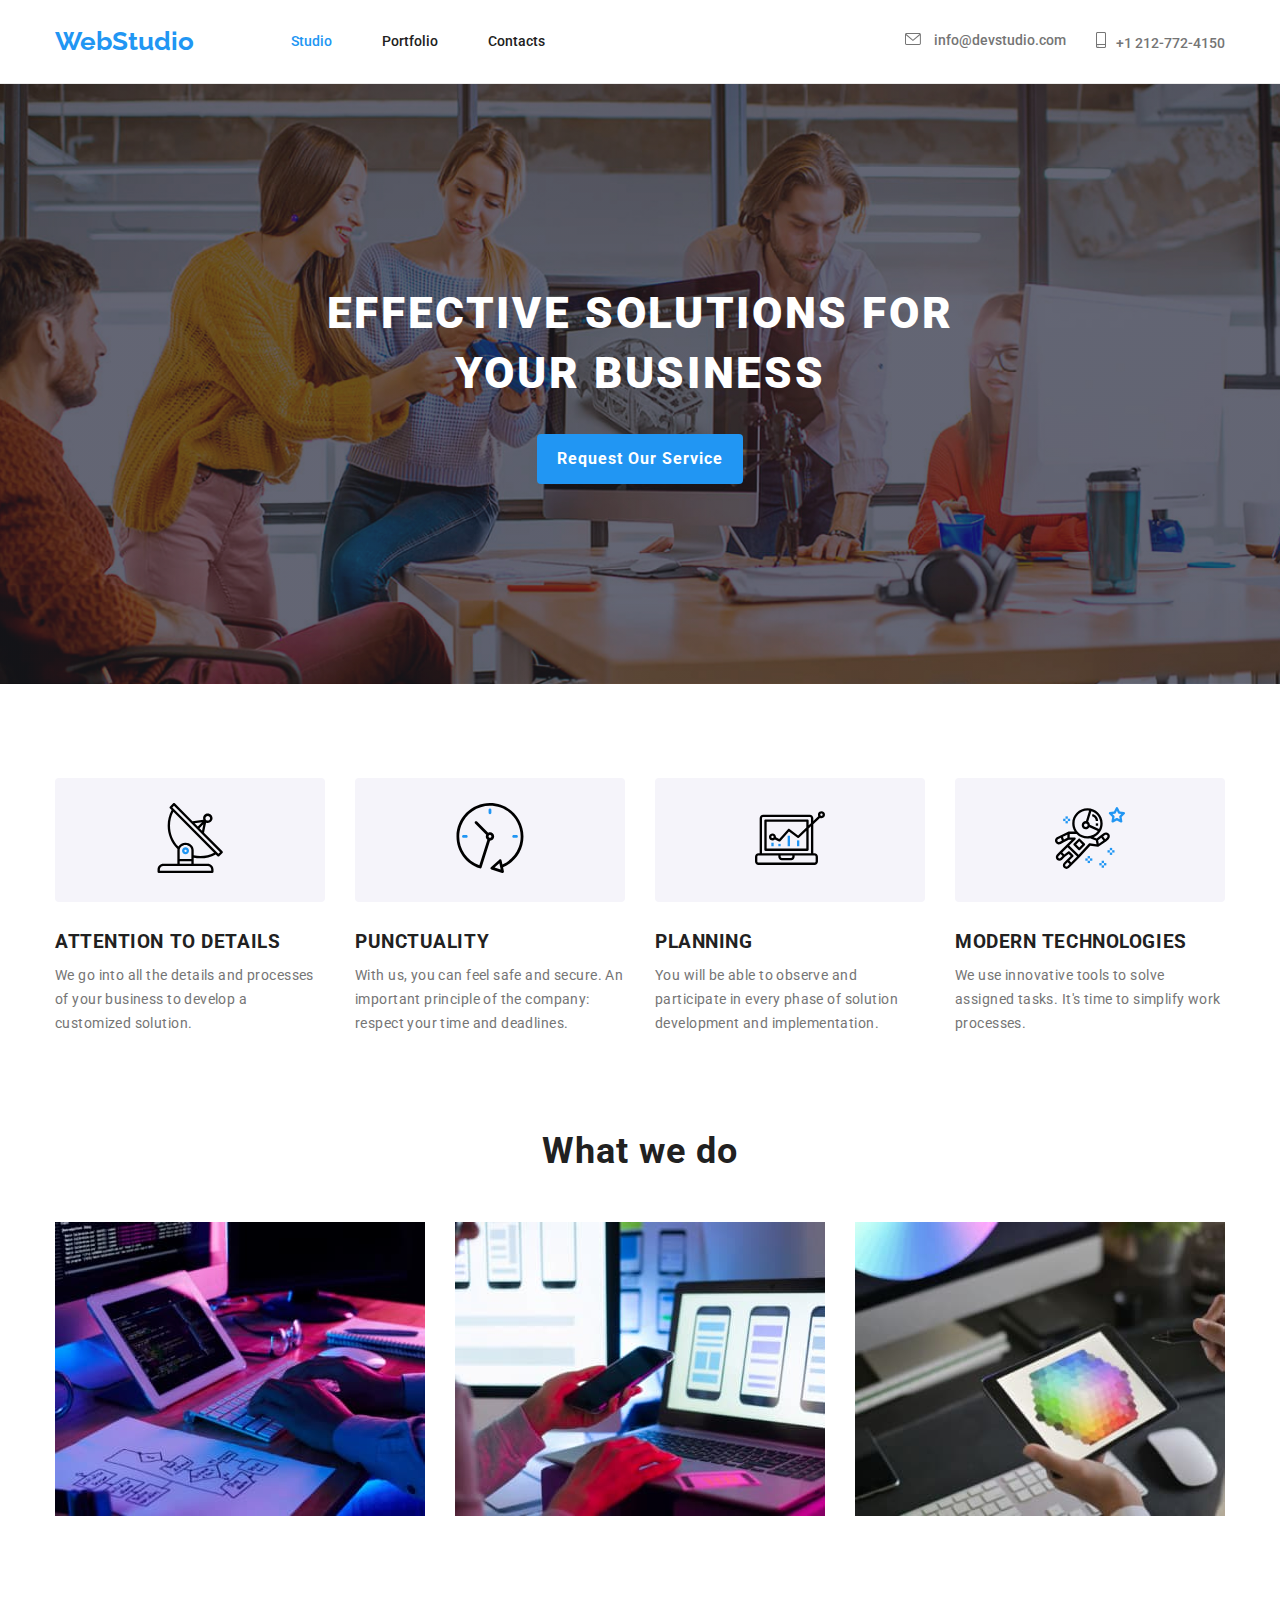
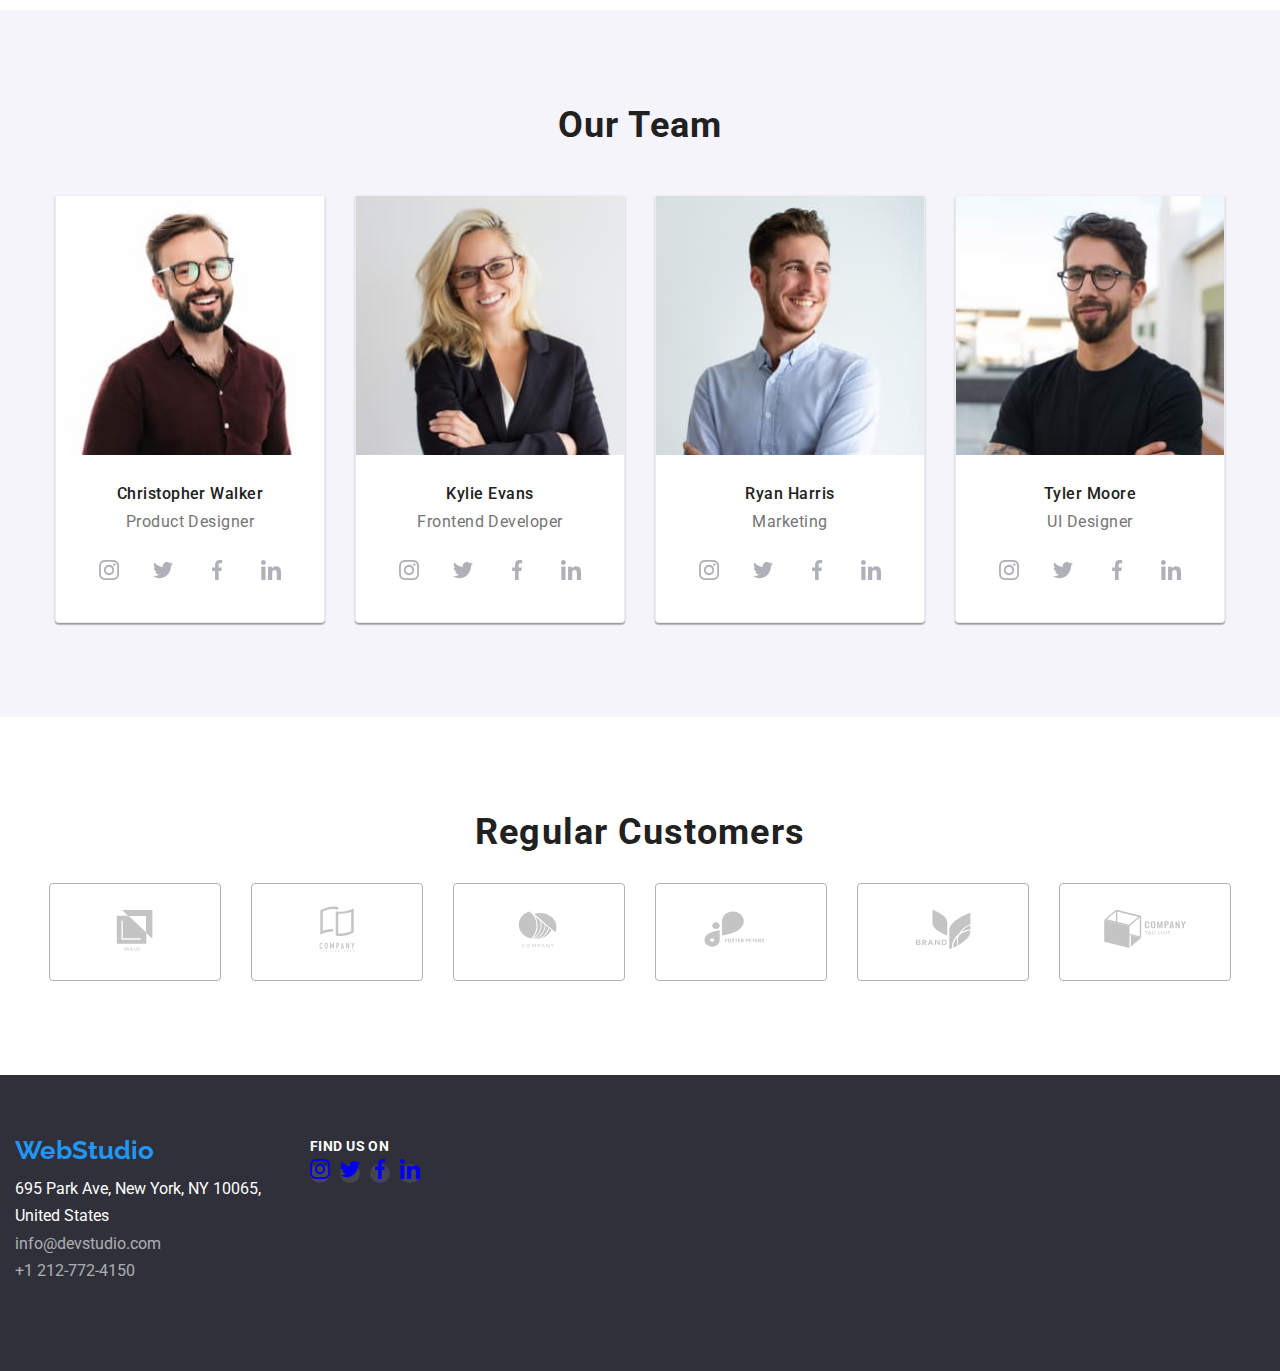
==== commit 9fc5ddb9: "-" ====
--- a/index.html
+++ b/index.html
@@ -346,20 +346,42 @@
         <div class="container">
         <h2 class="customers-head">Regular Customers</h2>
         <ul class="customers-list">
-        <li class="customers-item"><a><svg class="customers-svg"><use href="./assets/images/svg-icons.svg#icon-client1logo"></use></svg></a></li>
-        <li class="customers-item"><a><svg class="customers-svg"><use href="./assets/images/svg-icons.svg#icon-client2logo"></use></svg></a></li>
-        <li class="customers-item"><a><svg class="customers-svg"><use href="./assets/images/svg-icons.svg#icon-client3logo"></use></svg></a></li>
-        <li class="customers-item"><a><svg class="customers-svg"><use href="./assets/images/svg-icons.svg#icon-client4logo"></use></svg></a></li>
-        <li class="customers-item"><a><svg class="customers-svg"><use href="./assets/images/svg-icons.svg#icon-client5logo"></use></svg></a></li>
-        <li class="customers-item"><a><svg class="customers-svg"><use href="./assets/images/svg-icons.svg#icon-client6logo"></use></svg></a></li>  
+        <li class="customers-item">
+          <a class="customers-item-link">
+            <svg class="customers-svg">
+              <use href="./assets/images/svg-icons.svg#icon-client1logo">                
+              </use></svg></a></li>
+        <li class="customers-item">
+          <a class="customers-item-link">
+            <svg class="customers-svg">
+              <use href="./assets/images/svg-icons.svg#icon-client2logo">
+              </use></svg></a></li>
+        <li class="customers-item">
+          <a class="customers-item-link">
+            <svg class="customers-svg">
+              <use href="./assets/images/svg-icons.svg#icon-client3logo">
+              </use></svg></a></li>
+        <li class="customers-item">
+          <a class="customers-item-link">
+            <svg class="customers-svg">
+              <use href="./assets/images/svg-icons.svg#icon-client4logo">
+              </use></svg></a></li>
+        <li class="customers-item">
+          <a class="customers-item-link">
+            <svg class="customers-svg">
+              <use href="./assets/images/svg-icons.svg#icon-client5logo">
+              </use></svg></a></li>
+        <li class="customers-item">
+          <a class="customers-item-link">
+            <svg class="customers-svg">
+              <use href="./assets/images/svg-icons.svg#icon-client6logo">
+              </use></svg></a></li>  
       </div>
       </ul>
-
       </section>
       </main>
-    </main>
     <footer class="footersection">
-      <section class="footer-section-list">
+      <div class="footer-section-list">
       <div class="footer-section-items container">
         <a class="logo footerlogo" href="index.html">WebStudio</a>
         <address class="foot">
@@ -389,50 +411,48 @@
       </div>
       <div class="footer-section-items middle-footer-section">
         <h3 class="middle-footer-head">FIND US ON</h3>
-        <ul class="social-icon-footer-list">
-        <li>
-                  <svg class="social-icon-footer" width="44px" height="44px">
-                    <circle class="circfill-footer" r="22" fill="orange" cx="22px" cy="22px"/> 
-                  
-                  <svg width="22px" height="22px" x="11" y="11">
+                      <ul class="social-icon-footer-list">
+                <li class="social-icon-footer">
+                  <a href="#" class="social-icon-footer-link">
+                  <svg class="social-icon" width="20px" height="20px">
+                  
                     <use
                       href="./assets/images/svg-icons.svg#icon-icon-instagram"
                       use></use>
                   </svg>
-                </li>
-                <li>
-                  <svg class="social-icon-footer" width="44px" height="44px">
-                    <circle class="circfill-footer" r="22" fill="orange" cx="22px" cy="22px"/> 
-                  
-                  <svg width="22px" height="22px" x="11" y="11">
-                    <use
+                  </a>
+                </li>
+                <li class="social-icon-footer">
+                  <a href="#" class="social-icon-footer-link">
+                  <svg class="social-icon" width="20px" height="20px">
+                  <use
                       href="./assets/images/svg-icons.svg#icon-icon-twitter"
                       use></use>
                   </svg>
-                </li>
-                <li>
-                  <svg class="social-icon-footer" width="44px" height="44px">
-                    <circle class="circfill-footer" r="22" fill="orange" cx="22px" cy="22px"/> 
-                  
-                  <svg width="22px" height="22px" x="11" y="11">
+                </a>
+                </li>
+                <li class="social-icon-footer">
+                  <a href="#" class="social-icon-footer-link">
+                  <svg class="social-icon" width="20px" height="20px">
+                  
                     <use
                       href="./assets/images/svg-icons.svg#icon-icon-facebook"
                       use></use>
                   </svg>
-                  </li>
-                <li>
-                  <svg class="social-icon-footer" width="44px" height="44px">
-                    <circle class="circfill-footer" r="22" fill="orange" cx="22px" cy="22px"/> 
-                  
-                  <svg width="22px" height="22px" x="11" y="11">
+                </a>
+                </li>
+                <li class="social-icon-footer">
+                  <a href="#" class="social-icon-footer-link">
+                  <svg class="social-icon" width="20px" height="20px">
                     <use
                       href="./assets/images/svg-icons.svg#icon-icon-linkedin"
-                      use></use>
-                  </svg>
-                </li>
-                </ul>
+                    use></use>
+                  </svg>
+                </a>
+                </li>
+              </ul>
+              </div>
       </div>
-      <div class="footer-section-items"></div>
       </section>
     </footer>
   </body>
--- a/css/styles.css
+++ b/css/styles.css
@@ -222,16 +222,17 @@
 .social-icon-footer {
   fill: var(--mainbright);
   margin-right: 10px;
-}
-.circfill-footer {
-  fill: var(--mainbright);
-  fill-opacity: 10%;
-}
-.circfill-footer:hover {
-  fill: var(--accentbright);
-  fill-opacity: 100%;
-}
-
+  width: 20px;
+  height: 20px;
+}
+
+.social-icon-footer-link {
+  background: rgba(255, 255, 255, 0.1);
+  border-radius: 50%;
+  width: 44px;
+  height: 44px;
+  fill: currentColor;
+}
 /* Studio Page: Hero, Our Features, Our Team */
 
 /* Hero */
@@ -450,14 +451,16 @@
 .customers-item {
   border: solid 1px var(--bordercolorcustomers);
   border-radius: 4px;
+
+  fill: var(--backgroundoverlay);
+}
+.customers-item:not(:last-child) {
+  margin-right: 30px;
+}
+.customers-item-link {
   width: 170px;
   height: 92px;
-  fill: var(--backgroundoverlay);
-}
-.customers-item:not(:last-child) {
-  margin-right: 30px;
-}
-
+}
 .customers-item:hover {
   border: solid 1px var(--accentbright);
   fill: var(--accentbright);
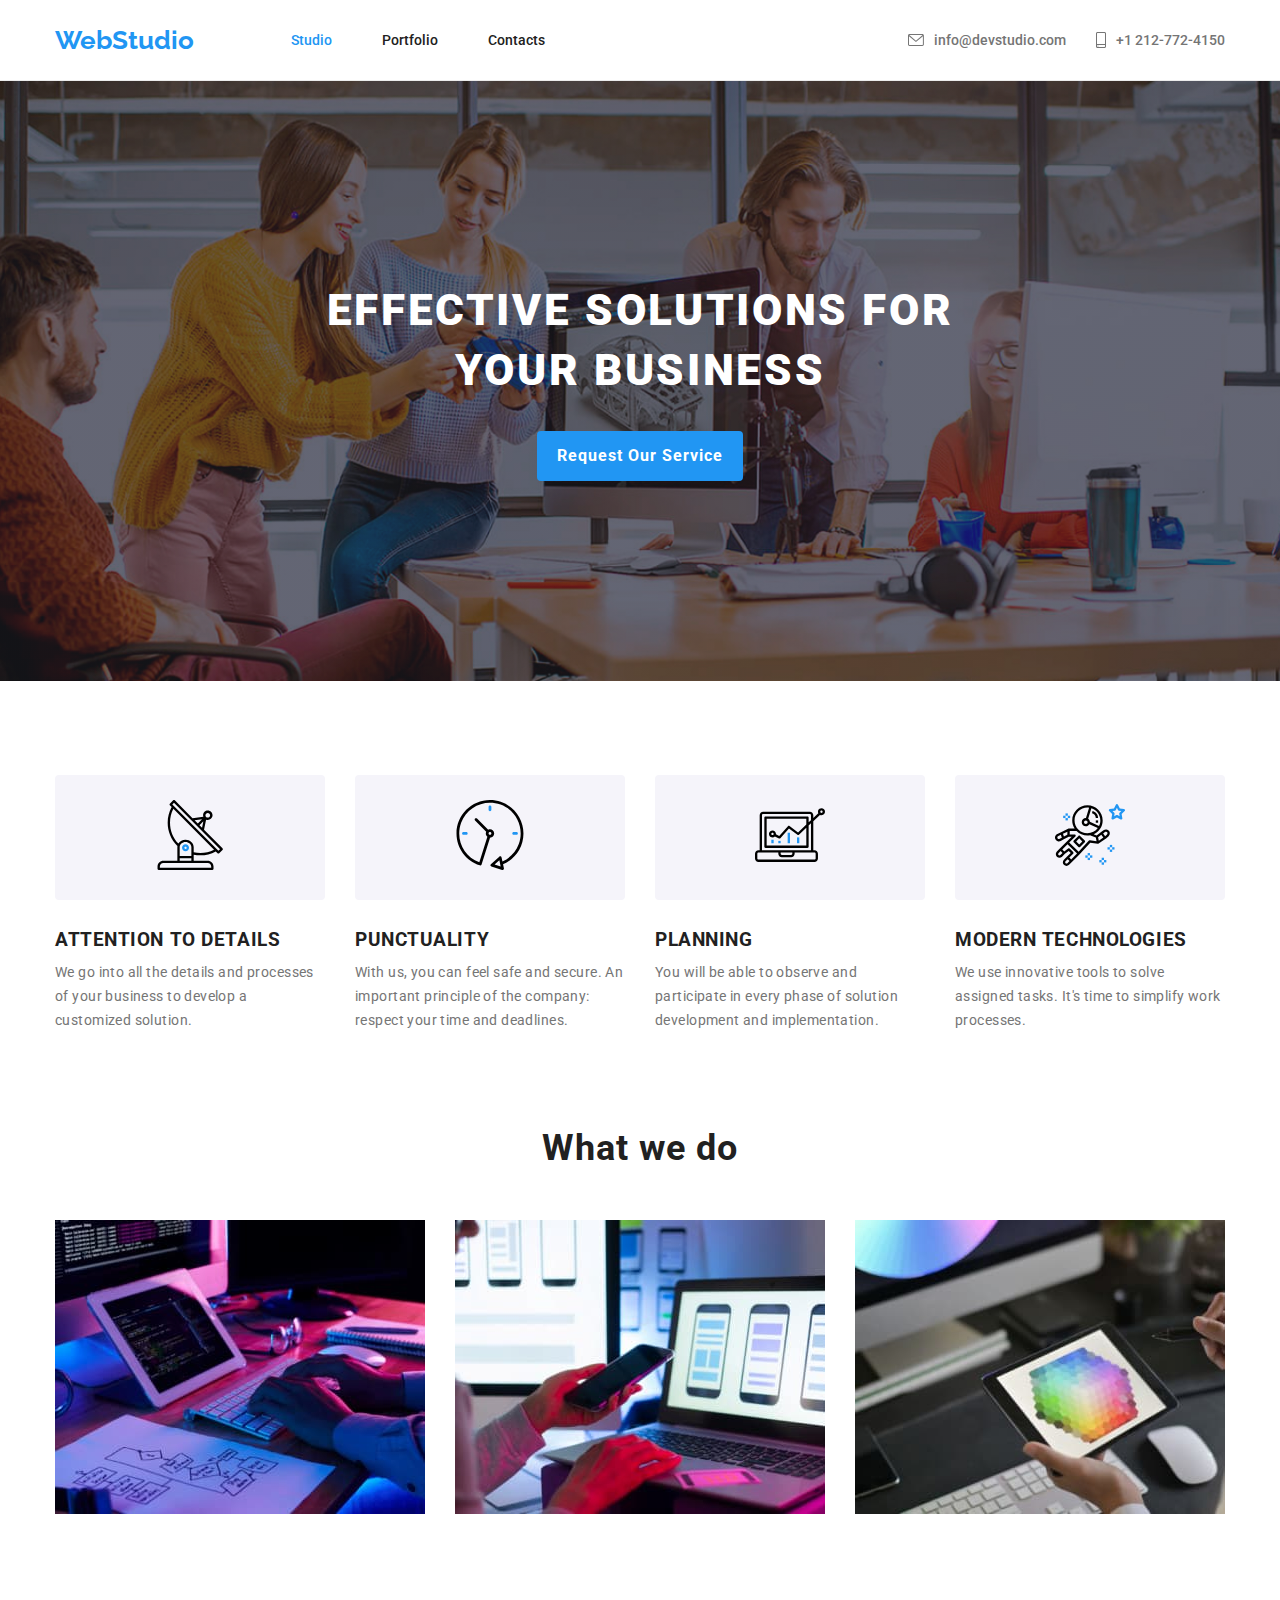
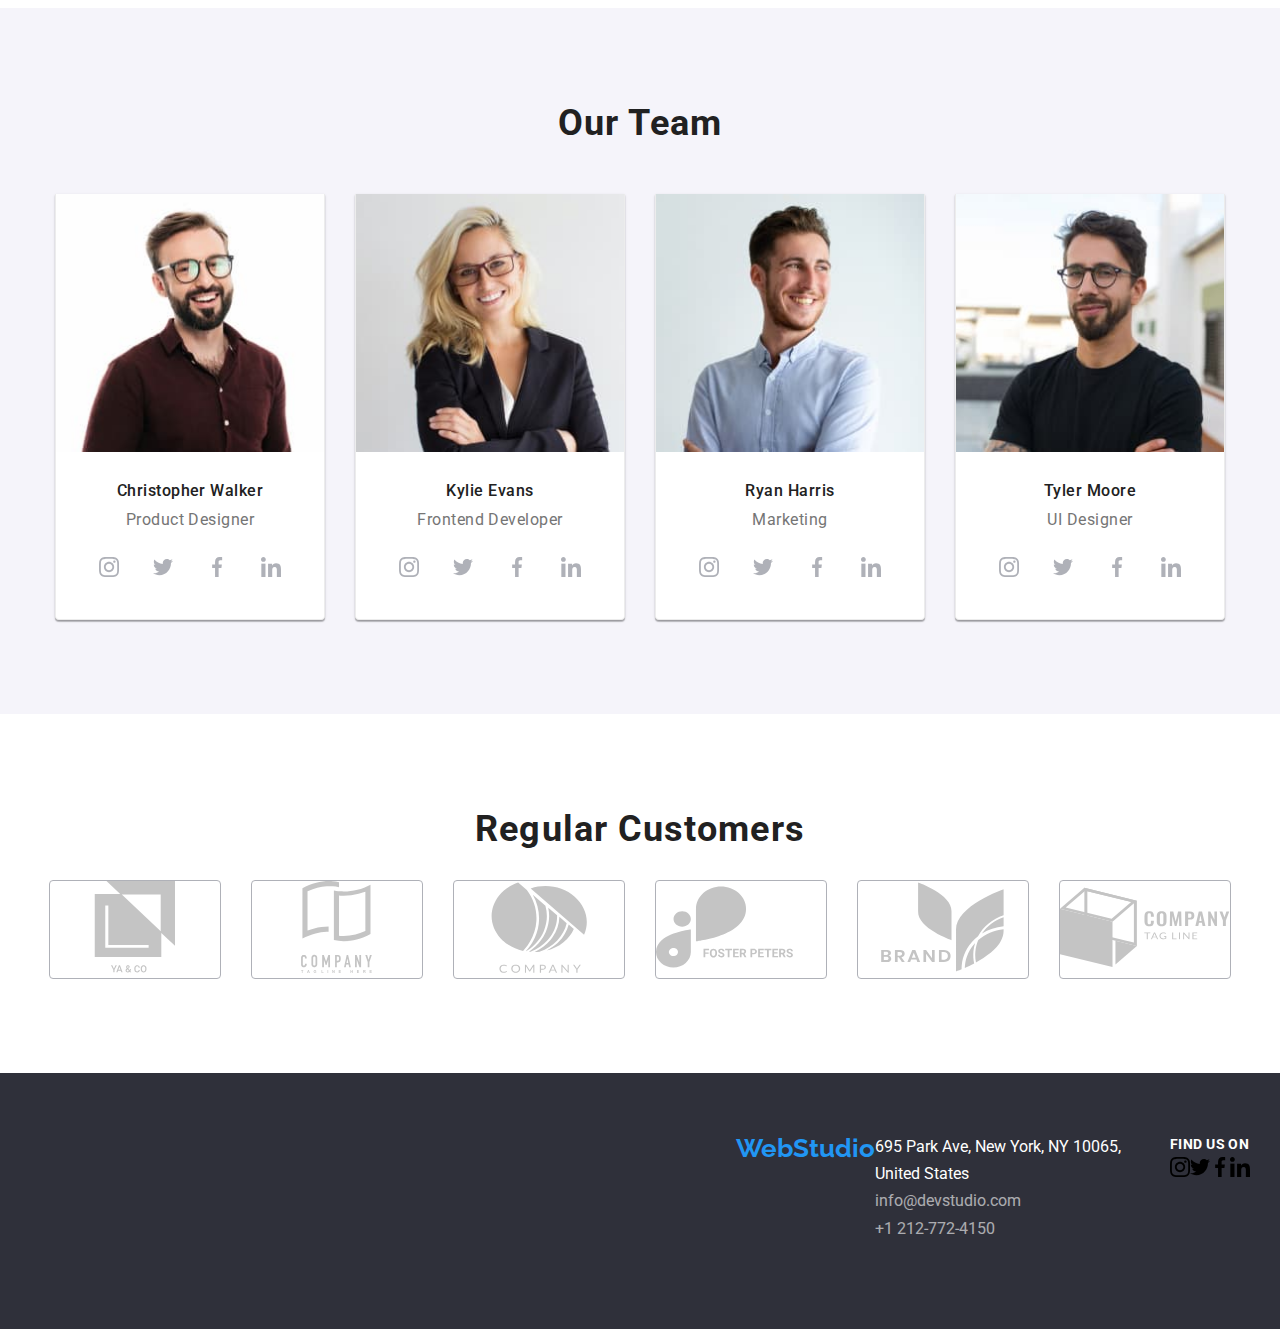
==== commit fd4fbed7: "Tutor Adjustments" ====
--- a/index.html
+++ b/index.html
@@ -11,8 +11,9 @@
   </head>
   <body>
     <header class="nav-back">
+      <!-- HEADER -->
       <div class="container header-container">
-        <a class="logo headerlogo" href="index.html">WebStudio</a>
+        <a class="headerlogo" href="index.html">WebStudio</a>
         <nav>
           <ul class="nav-list">
             <li class="nav-item">
@@ -36,14 +37,14 @@
         <ul class="header-contacts-list">
             <li class="header-contacts-item">
             <a class="nav-contact" href="mailto:info@devstudio.com">
-              <svg class="header-icon envelope" width="16px" height="12px">
+              <svg class="header-icon" width="16px" height="12px">
               <use href="./assets/images/svg-icons.svg#icon-envelope"></use>
             </svg> info@devstudio.com</a>
             
           </li>
             <li class="header-contacts-item">
             <a class="nav-contact" href="tel:+12127724150">
-              <svg class="header-icon phone" width="10px" height="16px">
+              <svg class="header-icon" width="10px" height="16px">
               <use href="./assets/images/svg-icons.svg#icon-smartphone"></use>
             </svg>+1 212-772-4150</a>
           </li>
@@ -51,6 +52,7 @@
       </div>
     </header>
     <main>
+      <!-- HERO -->
       <section class="hero-section">
         <div class="container">
           <h1 class="hero">
@@ -60,6 +62,7 @@
           <button class="promobutton" type="button">Request Our Service</button>
         </div>
       </section>
+      <!-- FEATURES -->
       <section class="features-section">
         <div class="container">
           <ul class="features-list">
@@ -106,6 +109,7 @@
           </ul>
         </div>
       </section>
+      <!-- What We Do -->
       <section class="whatwedo-section">
         <div class="container">
           <h2 class="whatwedo">What we do</h2>
@@ -114,29 +118,30 @@
               <img
                 src="assets/images/a1laptop.jpg"
                 alt="Laptop Glowing"
-                height="294"
-                width="370"
+                height="294px"
+                width="370px"
               />
             </li>
             <li class="whatwedo-items">
               <img
                 src="assets/images/a2laptophand.jpg"
                 alt="Laptop with hand typing"
-                height="294"
-                width="370"
+                height="294px"
+                width="370px"
               />
             </li>
             <li class="whatwedo-items">
               <img
                 src="assets/images/a3tablet.jpg"
                 alt="Tablet with hex color grid"
-                height="294"
-                width="370"
+                height="294px"
+                width="370px"
               />
             </li>
           </ul>
         </div>
       </section>
+      <!-- Our Team -->
       <section class="ourteamback" title="Our Team">
         <div class="container">
           <h2 class="ourteamhead">Our Team</h2>
@@ -145,8 +150,8 @@
               <img
                 src="assets/images/b1christopherw.jpg"
                 alt="Man named Christopher Walker"
-                height="260"
-                width="270x"
+                height="260px"
+                width="270px"
               />
               <h3 class="team-nametag">Christopher Walker</h3>
               <p class="team-work">Product Designer</p>
@@ -154,7 +159,6 @@
                 <li class="social-list-item">
                   <a href="#" class="social-icon-link">
                   <svg class="social-icon" width="20px" height="20px">
-                  
                     <use
                       href="./assets/images/svg-icons.svg#icon-icon-instagram"
                       use></use>
@@ -195,8 +199,8 @@
               <img
                 src="assets/images/b2kyliee.jpg"
                 alt="Woman named Kylie Evans"
-                height="260"
-                width="270x"
+                height="260px"
+                width="270px"
               />
               <h3 class="team-nametag">Kylie Evans</h3>
               <p class="team-work">Frontend Developer</p>
@@ -204,7 +208,6 @@
                 <li class="social-list-item">
                   <a href="#" class="social-icon-link">
                   <svg class="social-icon" width="20px" height="20px">
-                  
                     <use
                       href="./assets/images/svg-icons.svg#icon-icon-instagram"
                       use></use>
@@ -223,7 +226,6 @@
                 <li class="social-list-item">
                   <a href="#" class="social-icon-link">
                   <svg class="social-icon" width="20px" height="20px">
-                  
                     <use
                       href="./assets/images/svg-icons.svg#icon-icon-facebook"
                       use></use>
@@ -245,8 +247,8 @@
               <img
                 src="assets/images/b3ryanh.jpg"
                 alt="Man named Ryan Harris"
-                height="260"
-                width="270"
+                height="260px"
+                width="270px"
               />
               <h3 class="team-nametag">Ryan Harris</h3>
               <p class="team-work">Marketing</p>
@@ -254,7 +256,6 @@
                 <li class="social-list-item">
                   <a href="#" class="social-icon-link">
                   <svg class="social-icon" width="20px" height="20px">
-                  
                     <use
                       href="./assets/images/svg-icons.svg#icon-icon-instagram"
                       use></use>
@@ -273,7 +274,6 @@
                 <li class="social-list-item">
                   <a href="#" class="social-icon-link">
                   <svg class="social-icon" width="20px" height="20px">
-                  
                     <use
                       href="./assets/images/svg-icons.svg#icon-icon-facebook"
                       use></use>
@@ -295,8 +295,8 @@
               <img
                 src="assets/images/b4tylerm.jpg"
                 alt="Man named Tyler Moore"
-                height="260"
-                width="270"
+                height="260px"
+                width="270px"
               />
               <h3 class="team-nametag">Tyler Moore</h3>
               <p class="team-work">UI Designer</p>
@@ -304,7 +304,6 @@
                 <li class="social-list-item">
                   <a href="#" class="social-icon-link">
                   <svg class="social-icon" width="20px" height="20px">
-                  
                     <use
                       href="./assets/images/svg-icons.svg#icon-icon-instagram"
                       use></use>
@@ -323,7 +322,6 @@
                 <li class="social-list-item">
                   <a href="#" class="social-icon-link">
                   <svg class="social-icon" width="20px" height="20px">
-                  
                     <use
                       href="./assets/images/svg-icons.svg#icon-icon-facebook"
                       use></use>
@@ -342,49 +340,51 @@
               </ul>
         </div>
       </section>
+      <!-- CUSTOMERS SECTION -->
       <section class="customers-section">
         <div class="container">
         <h2 class="customers-head">Regular Customers</h2>
         <ul class="customers-list">
         <li class="customers-item">
-          <a class="customers-item-link">
-            <svg class="customers-svg">
+          <a href="#" class="customers-item-link">
+            <svg class="customers-svg" width="41px" height="47px">
               <use href="./assets/images/svg-icons.svg#icon-client1logo">                
               </use></svg></a></li>
         <li class="customers-item">
-          <a class="customers-item-link">
-            <svg class="customers-svg">
+          <a href="#" class="customers-item-link">
+            <svg class="customers-svg" width="40px" height="52px">
               <use href="./assets/images/svg-icons.svg#icon-client2logo">
               </use></svg></a></li>
         <li class="customers-item">
-          <a class="customers-item-link">
-            <svg class="customers-svg">
+          <a href="#" class="customers-item-link">
+            <svg class="customers-svg" width="44px" height="41px">
               <use href="./assets/images/svg-icons.svg#icon-client3logo">
               </use></svg></a></li>
         <li class="customers-item">
-          <a class="customers-item-link">
-            <svg class="customers-svg">
+          <a href="#" class="customers-item-link">
+            <svg class="customers-svg" width="84px" height="40px">
               <use href="./assets/images/svg-icons.svg#icon-client4logo">
               </use></svg></a></li>
         <li class="customers-item">
-          <a class="customers-item-link">
-            <svg class="customers-svg">
+          <a href="#" class="customers-item-link">
+            <svg class="customers-svg" width="63px" height="45px">
               <use href="./assets/images/svg-icons.svg#icon-client5logo">
               </use></svg></a></li>
         <li class="customers-item">
-          <a class="customers-item-link">
-            <svg class="customers-svg">
+          <a href="#" class="customers-item-link">
+            <svg class="customers-svg" width="94px" height="44px">
               <use href="./assets/images/svg-icons.svg#icon-client6logo">
               </use></svg></a></li>  
       </div>
       </ul>
       </section>
       </main>
+      <!-- FOOTER SECTION -->
     <footer class="footersection">
-      <div class="footer-section-list">
       <div class="footer-section-items container">
+        <div class="footer-left-part">
         <a class="logo footerlogo" href="index.html">WebStudio</a>
-        <address class="foot">
+        <address class="footer-address">
           <ul class="footertext-container">
             <li class="footertext-item">
               <a
@@ -409,41 +409,40 @@
           </ul>
         </address>
       </div>
+      </div>
       <div class="footer-section-items middle-footer-section">
         <h3 class="middle-footer-head">FIND US ON</h3>
                       <ul class="social-icon-footer-list">
-                <li class="social-icon-footer">
-                  <a href="#" class="social-icon-footer-link">
-                  <svg class="social-icon" width="20px" height="20px">
-                  
+                <li>
+                  <a href="#">
+                  <svg width="20px" height="20px">
                     <use
                       href="./assets/images/svg-icons.svg#icon-icon-instagram"
                       use></use>
                   </svg>
                   </a>
                 </li>
-                <li class="social-icon-footer">
-                  <a href="#" class="social-icon-footer-link">
-                  <svg class="social-icon" width="20px" height="20px">
+                <li>
+                  <a href="#">
+                  <svg width="20px" height="20px">
                   <use
                       href="./assets/images/svg-icons.svg#icon-icon-twitter"
                       use></use>
                   </svg>
                 </a>
                 </li>
-                <li class="social-icon-footer">
-                  <a href="#" class="social-icon-footer-link">
-                  <svg class="social-icon" width="20px" height="20px">
-                  
+                <li>
+                  <a href="#">
+                  <svg width="20px" height="20px">
                     <use
                       href="./assets/images/svg-icons.svg#icon-icon-facebook"
                       use></use>
                   </svg>
                 </a>
                 </li>
-                <li class="social-icon-footer">
-                  <a href="#" class="social-icon-footer-link">
-                  <svg class="social-icon" width="20px" height="20px">
+                <li>
+                  <a href="#">
+                  <svg width="20px" height="20px">
                     <use
                       href="./assets/images/svg-icons.svg#icon-icon-linkedin"
                     use></use>
--- a/css/styles.css
+++ b/css/styles.css
@@ -63,8 +63,6 @@
 }
 /* Header */
 .header-icon {
-  display: inline-block;
-
   stroke-width: 0;
   stroke: currentColor;
 }
@@ -93,12 +91,8 @@
 .nav-list {
   display: flex;
 }
-.nav-item {
+.nav-item:not(:last-child) {
   margin-right: 50px;
-}
-
-.nav-item:last-child {
-  margin-right: 0;
 }
 
 .nav-link {
@@ -110,10 +104,12 @@
   padding-bottom: 32px;
   display: block;
 }
+
+.nav-link:hover,
+.nav-link:focus {
+  color: var(--accentbright);
+}
 .nav-link-this-page {
-  color: var(--accentbright);
-}
-.nav-link:hover {
   color: var(--accentbright);
 }
 .nav-contact {
@@ -122,10 +118,12 @@
   font-weight: 500;
   padding-top: 32px;
   padding-bottom: 32px;
-  display: block;
-}
-
-.nav-contact:hover {
+  display: flex;
+  align-items: center;
+}
+
+.nav-contact:hover,
+.nav-contact:focus {
   color: var(--accentbright);
 }
 
@@ -142,15 +140,7 @@
   fill: currentColor;
   margin-right: 10px;
 }
-.envelope {
-  margin-right: 10px;
-}
-.phone {
-  margin-right: 10px;
-}
-.header-icon:hover {
-  fill: var(--accentbright);
-}
+
 /* Footer */
 .footersection {
   background-color: var(--footercolor);
@@ -159,14 +149,14 @@
   align-content: flex-start;
 }
 
-.footer-section-list {
+.footer-left-part {
   display: flex;
   align-content: flex-start;
 }
-.footer-section-items {
-  display: block;
-  margin-right: 30px;
-  width: min-content;
+.footer-address {
+  font-style: normal;
+  margin-bottom: 27px;
+  margin-right: 0px;
 }
 .footerlogo {
   color: var(--accentbright);
@@ -177,11 +167,12 @@
   display: block;
   margin-bottom: 9px;
 }
-.foot {
-  font-style: normal;
-  margin-bottom: 27px;
-  margin-right: 0px;
-}
+.footer-section-items {
+  display: block;
+  margin-right: 30px;
+  width: min-content;
+}
+
 .footertext-container {
   display: block;
   width: 250px;
@@ -284,6 +275,22 @@
 .features-section {
   padding: 94px 0;
 }
+.features-list {
+  display: flex;
+}
+.features-item:not(:last-child) {
+  margin-right: 30px;
+}
+.features-svg-background {
+  background-color: var(--accentbackground);
+  border-radius: 4px;
+  margin-bottom: 30px;
+}
+
+.features-svg {
+  margin: 25px 100px;
+}
+
 .feature-subtitle {
   font-weight: 700;
   line-height: 1.172;
@@ -299,22 +306,6 @@
   font-size: 14px;
   line-height: 1.714;
   letter-spacing: 0.03em;
-}
-.features-svg-background {
-  background-color: var(--accentbackground);
-  border-radius: 4px;
-  margin-bottom: 30px;
-}
-
-.features-svg {
-  margin: 25px 100px;
-}
-.features-list {
-  display: flex;
-}
-
-.features-item:not(:last-child) {
-  margin-right: 30px;
 }
 
 /* What we Do */
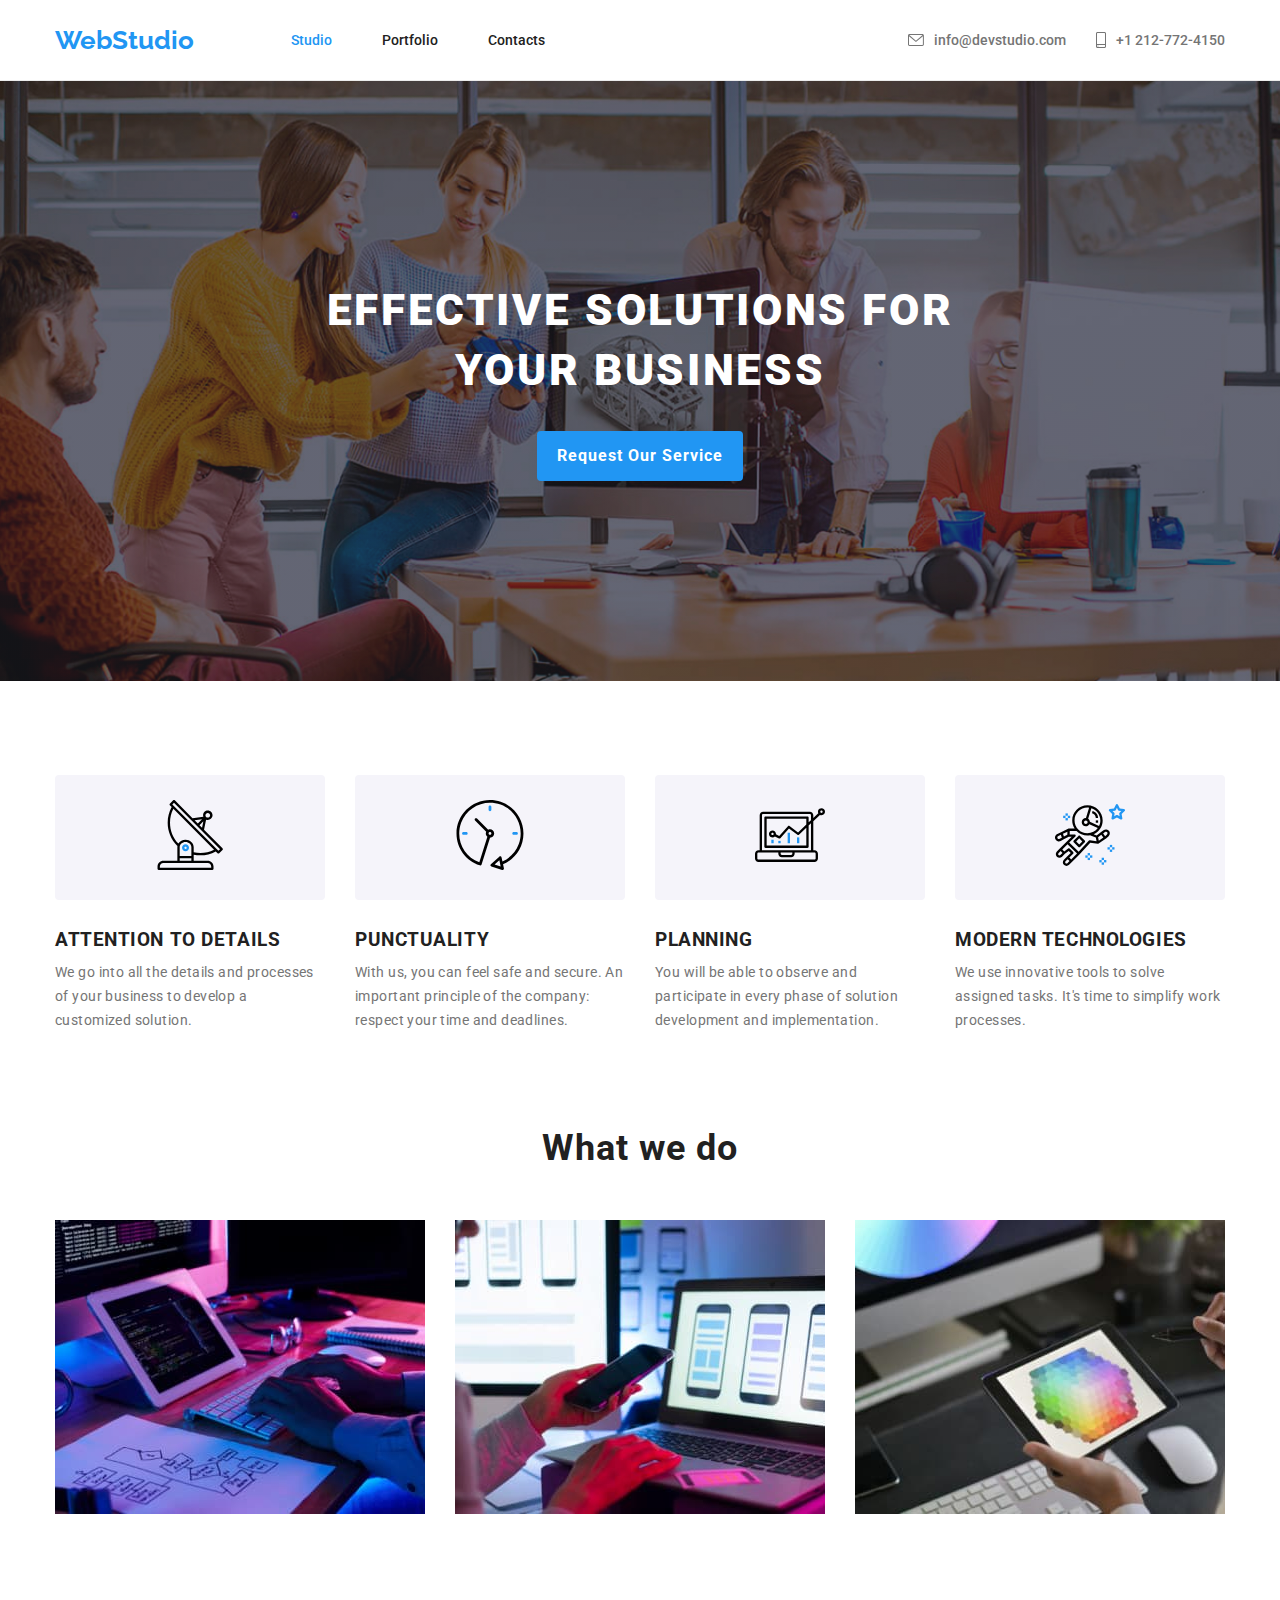
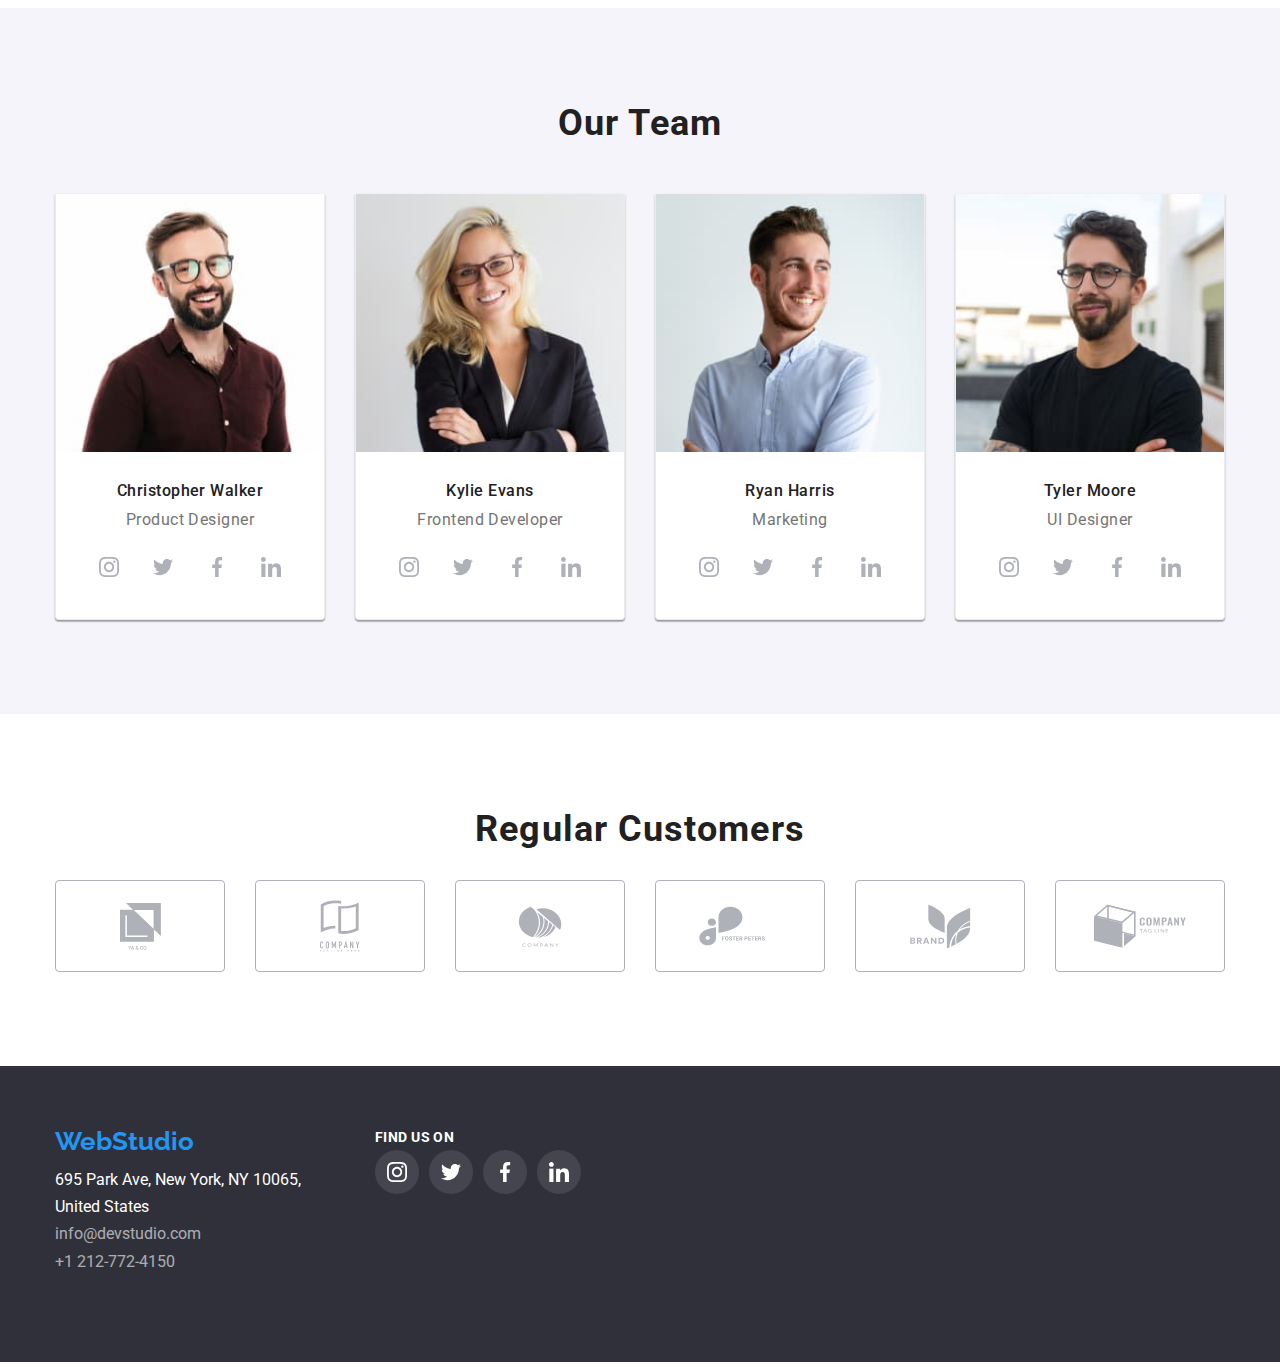
==== commit 2bd613b8: "final hw 4?" ====
--- a/index.html
+++ b/index.html
@@ -381,7 +381,7 @@
       </main>
       <!-- FOOTER SECTION -->
     <footer class="footersection">
-      <div class="footer-section-items container">
+      <div class="footer-sections container">
         <div class="footer-left-part">
         <a class="logo footerlogo" href="index.html">WebStudio</a>
         <address class="footer-address">
@@ -409,40 +409,39 @@
           </ul>
         </address>
       </div>
-      </div>
       <div class="footer-section-items middle-footer-section">
         <h3 class="middle-footer-head">FIND US ON</h3>
                       <ul class="social-icon-footer-list">
-                <li>
-                  <a href="#">
-                  <svg width="20px" height="20px">
+                <li class="footer-social-list-item">
+                  <a class="footer-social-icon-link" href="#">
+                  <svg class="footer-social-icon" width="20px" height="20px">
                     <use
                       href="./assets/images/svg-icons.svg#icon-icon-instagram"
                       use></use>
                   </svg>
                   </a>
                 </li>
-                <li>
-                  <a href="#">
-                  <svg width="20px" height="20px">
+                <li class="footer-social-list-item">
+                  <a class="footer-social-icon-link" href="#">
+                  <svg class="footer-social-icon" width="20px" height="20px">
                   <use
                       href="./assets/images/svg-icons.svg#icon-icon-twitter"
                       use></use>
                   </svg>
                 </a>
                 </li>
-                <li>
-                  <a href="#">
-                  <svg width="20px" height="20px">
+                <li class="footer-social-list-item">
+                  <a class="footer-social-icon-link" href="#">
+                  <svg class="footer-social-icon" width="20px" height="20px">
                     <use
                       href="./assets/images/svg-icons.svg#icon-icon-facebook"
                       use></use>
                   </svg>
                 </a>
                 </li>
-                <li>
-                  <a href="#">
-                  <svg width="20px" height="20px">
+                <li class="footer-social-list-item">
+                  <a class="footer-social-icon-link" href="#">
+                  <svg class="footer-social-icon" width="20px" height="20px">
                     <use
                       href="./assets/images/svg-icons.svg#icon-icon-linkedin"
                     use></use>
@@ -451,8 +450,7 @@
                 </li>
               </ul>
               </div>
-      </div>
-      </section>
+            </div>
     </footer>
   </body>
 </html>
--- a/css/styles.css
+++ b/css/styles.css
@@ -26,7 +26,8 @@
   font-family: roboto;
 }
 
-button:hover {
+button:hover,
+button:focus {
   cursor: pointer;
 }
 
@@ -150,7 +151,7 @@
 }
 
 .footer-left-part {
-  display: flex;
+  display: block;
   align-content: flex-start;
 }
 .footer-address {
@@ -167,12 +168,12 @@
   display: block;
   margin-bottom: 9px;
 }
-.footer-section-items {
-  display: block;
-  margin-right: 30px;
-  width: min-content;
-}
-
+.footer-sections {
+  display: flex;
+}
+.middle-footer-section {
+  margin-left: 70px;
+}
 .footertext-container {
   display: block;
   width: 250px;
@@ -210,20 +211,29 @@
 .social-icon-footer-list {
   display: flex;
 }
-.social-icon-footer {
-  fill: var(--mainbright);
+
+.footer-social-list-item:not(:last-child) {
   margin-right: 10px;
-  width: 20px;
-  height: 20px;
-}
-
-.social-icon-footer-link {
-  background: rgba(255, 255, 255, 0.1);
+}
+.footer-social-icon-link {
   border-radius: 50%;
   width: 44px;
   height: 44px;
+  display: flex;
+  justify-content: center;
+  align-items: center;
+  color: var(--mainbright);
   fill: currentColor;
-}
+  background: rgba(255, 255, 255, 0.1);
+}
+.footer-social-icon {
+  fill: currentColor;
+}
+.footer-social-icon-link:hover,
+.footer-social-icon-link:focus {
+  background: var(--accentbright);
+}
+
 /* Studio Page: Hero, Our Features, Our Team */
 
 /* Hero */
@@ -412,12 +422,6 @@
 .social-icon:hover {
   fill: var(--mainbright);
 }
-.circfill {
-  fill: var(--mainbright);
-}
-.circfill:hover {
-  fill: var(--accentbright);
-}
 
 /* Regular Customers */
 .customers-section {
@@ -439,11 +443,8 @@
   display: flex;
   justify-content: center;
 }
-.customers-item {
-  border: solid 1px var(--bordercolorcustomers);
-  border-radius: 4px;
-
-  fill: var(--backgroundoverlay);
+.customers-svg {
+  fill: currentColor;
 }
 .customers-item:not(:last-child) {
   margin-right: 30px;
@@ -451,15 +452,20 @@
 .customers-item-link {
   width: 170px;
   height: 92px;
-}
-.customers-item:hover {
+  display: flex;
+  border: solid 1px var(--bordercolorcustomers);
+  border-radius: 4px;
+  color: var(--bordercolorcustomers);
+  justify-content: center;
+  align-items: center;
+}
+
+.customers-item-link:hover {
   border: solid 1px var(--accentbright);
-  fill: var(--accentbright);
-}
-.customers-svg {
-  width: 170px;
-  height: 92px;
-}
+  color: var(--accentbright);
+  fill: currentColor;
+}
+
 /* Portfolio Page */
 
 .project-section {
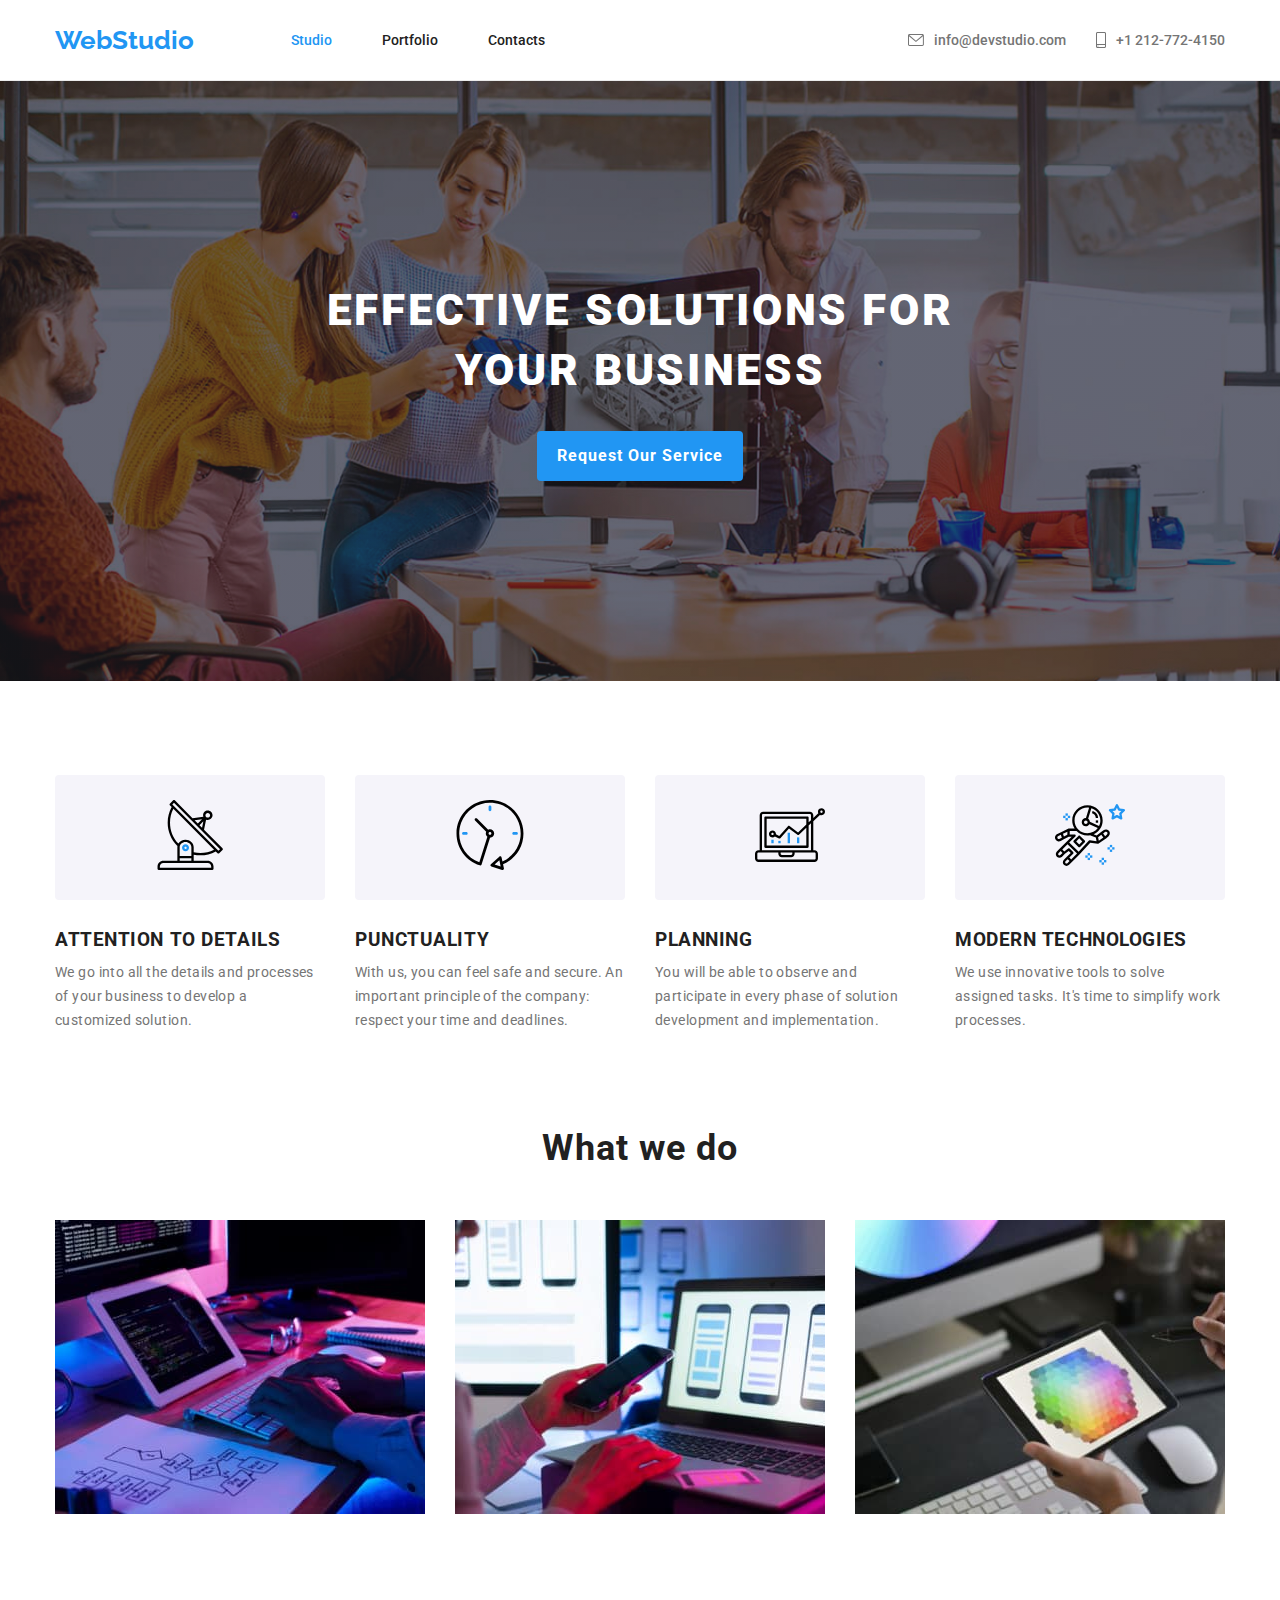
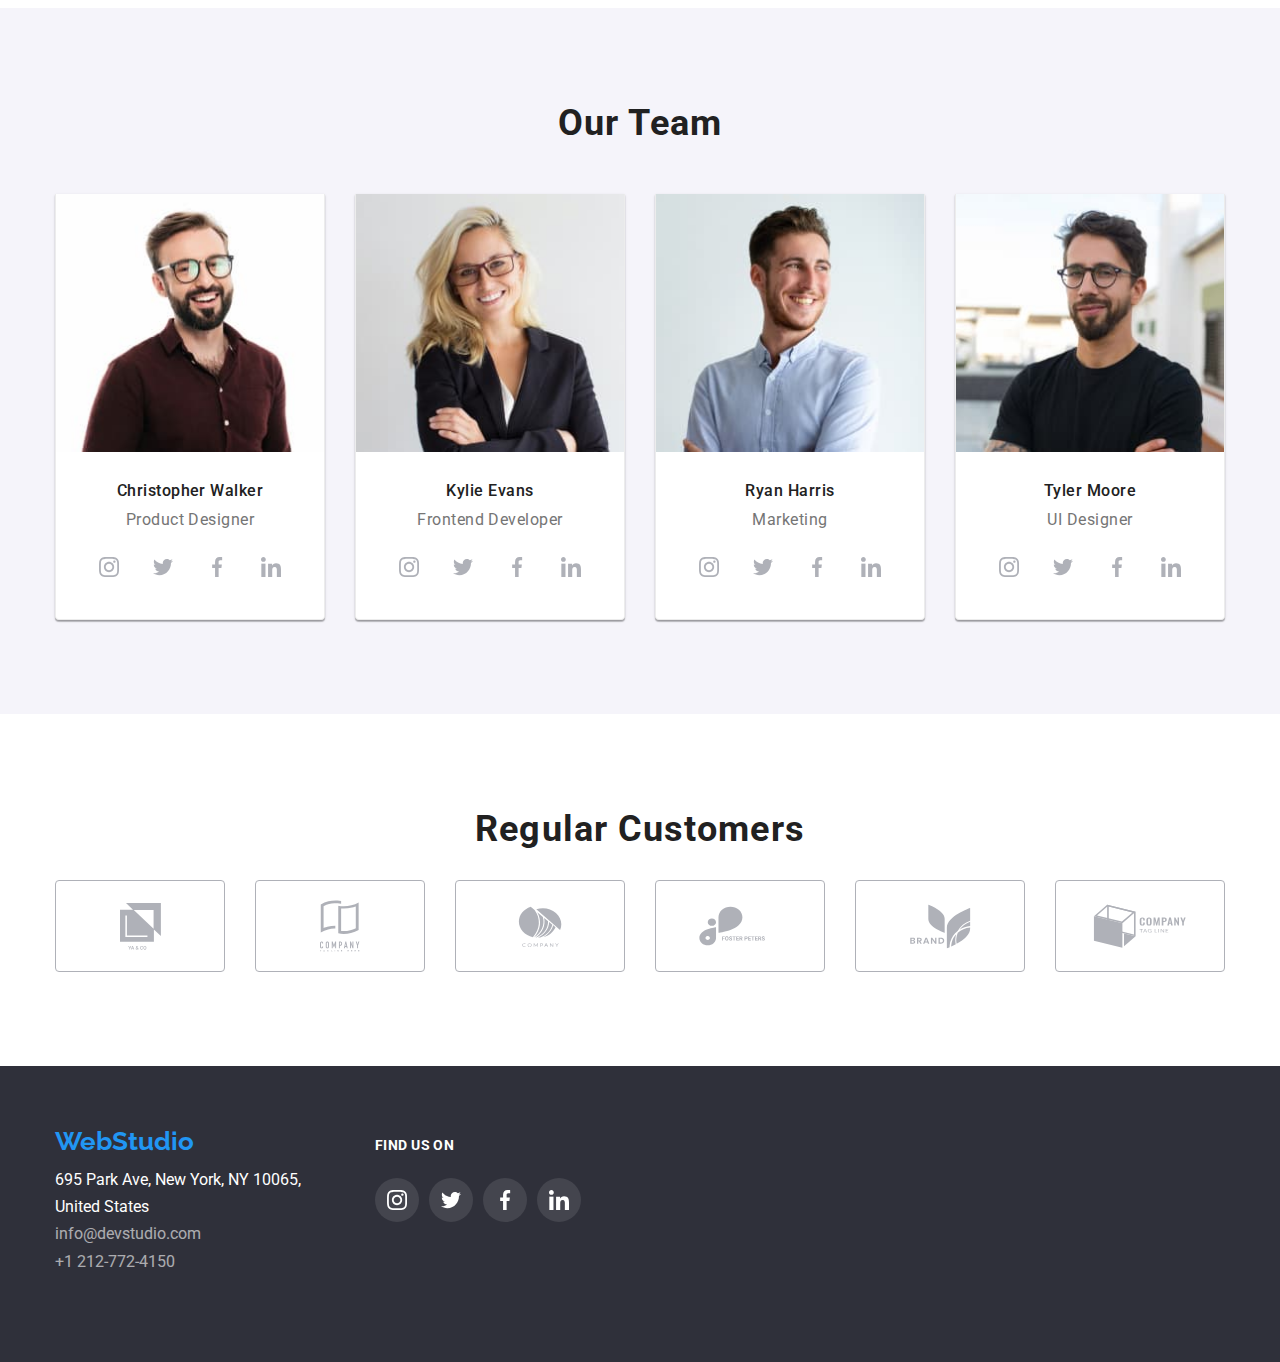
==== commit f1dce6ce: "Final?" ====
--- a/index.html
+++ b/index.html
@@ -160,8 +160,7 @@
                   <a href="#" class="social-icon-link">
                   <svg class="social-icon" width="20px" height="20px">
                     <use
-                      href="./assets/images/svg-icons.svg#icon-icon-instagram"
-                      use></use>
+                      href="./assets/images/svg-icons.svg#icon-icon-instagram"></use>
                   </svg>
                   </a>
                 </li>
@@ -169,8 +168,7 @@
                   <a href="#" class="social-icon-link">
                   <svg class="social-icon" width="20px" height="20px">
                   <use
-                      href="./assets/images/svg-icons.svg#icon-icon-twitter"
-                      use></use>
+                      href="./assets/images/svg-icons.svg#icon-icon-twitter"></use>
                   </svg>
                 </a>
                 </li>
@@ -179,17 +177,15 @@
                   <svg class="social-icon" width="20px" height="20px">
                   
                     <use
-                      href="./assets/images/svg-icons.svg#icon-icon-facebook"
-                      use></use>
-                  </svg>
-                </a>
-                </li>
-                <li class="social-list-item">
-                  <a href="#" class="social-icon-link">
-                  <svg class="social-icon" width="20px" height="20px">
-                    <use
-                      href="./assets/images/svg-icons.svg#icon-icon-linkedin"
-                    use></use>
+                      href="./assets/images/svg-icons.svg#icon-icon-facebook"></use>
+                  </svg>
+                </a>
+                </li>
+                <li class="social-list-item">
+                  <a href="#" class="social-icon-link">
+                  <svg class="social-icon" width="20px" height="20px">
+                    <use
+                      href="./assets/images/svg-icons.svg#icon-icon-linkedin"></use>
                   </svg>
                 </a>
                 </li>
@@ -209,8 +205,7 @@
                   <a href="#" class="social-icon-link">
                   <svg class="social-icon" width="20px" height="20px">
                     <use
-                      href="./assets/images/svg-icons.svg#icon-icon-instagram"
-                      use></use>
+                      href="./assets/images/svg-icons.svg#icon-icon-instagram"></use>
                   </svg>
                   </a>
                 </li>
@@ -218,26 +213,23 @@
                   <a href="#" class="social-icon-link">
                   <svg class="social-icon" width="20px" height="20px">
                   <use
-                      href="./assets/images/svg-icons.svg#icon-icon-twitter"
-                      use></use>
-                  </svg>
-                </a>
-                </li>
-                <li class="social-list-item">
-                  <a href="#" class="social-icon-link">
-                  <svg class="social-icon" width="20px" height="20px">
-                    <use
-                      href="./assets/images/svg-icons.svg#icon-icon-facebook"
-                      use></use>
-                  </svg>
-                </a>
-                </li>
-                <li class="social-list-item">
-                  <a href="#" class="social-icon-link">
-                  <svg class="social-icon" width="20px" height="20px">
-                    <use
-                      href="./assets/images/svg-icons.svg#icon-icon-linkedin"
-                    use></use>
+                      href="./assets/images/svg-icons.svg#icon-icon-twitter"></use>
+                  </svg>
+                </a>
+                </li>
+                <li class="social-list-item">
+                  <a href="#" class="social-icon-link">
+                  <svg class="social-icon" width="20px" height="20px">
+                    <use
+                      href="./assets/images/svg-icons.svg#icon-icon-facebook"></use>
+                  </svg>
+                </a>
+                </li>
+                <li class="social-list-item">
+                  <a href="#" class="social-icon-link">
+                  <svg class="social-icon" width="20px" height="20px">
+                    <use
+                      href="./assets/images/svg-icons.svg#icon-icon-linkedin"></use>
                   </svg>
                 </a>
                 </li>
@@ -257,8 +249,7 @@
                   <a href="#" class="social-icon-link">
                   <svg class="social-icon" width="20px" height="20px">
                     <use
-                      href="./assets/images/svg-icons.svg#icon-icon-instagram"
-                      use></use>
+                      href="./assets/images/svg-icons.svg#icon-icon-instagram"></use>
                   </svg>
                   </a>
                 </li>
@@ -266,26 +257,23 @@
                   <a href="#" class="social-icon-link">
                   <svg class="social-icon" width="20px" height="20px">
                   <use
-                      href="./assets/images/svg-icons.svg#icon-icon-twitter"
-                      use></use>
-                  </svg>
-                </a>
-                </li>
-                <li class="social-list-item">
-                  <a href="#" class="social-icon-link">
-                  <svg class="social-icon" width="20px" height="20px">
-                    <use
-                      href="./assets/images/svg-icons.svg#icon-icon-facebook"
-                      use></use>
-                  </svg>
-                </a>
-                </li>
-                <li class="social-list-item">
-                  <a href="#" class="social-icon-link">
-                  <svg class="social-icon" width="20px" height="20px">
-                    <use
-                      href="./assets/images/svg-icons.svg#icon-icon-linkedin"
-                    use></use>
+                      href="./assets/images/svg-icons.svg#icon-icon-twitter"></use>
+                  </svg>
+                </a>
+                </li>
+                <li class="social-list-item">
+                  <a href="#" class="social-icon-link">
+                  <svg class="social-icon" width="20px" height="20px">
+                    <use
+                      href="./assets/images/svg-icons.svg#icon-icon-facebook"></use>
+                  </svg>
+                </a>
+                </li>
+                <li class="social-list-item">
+                  <a href="#" class="social-icon-link">
+                  <svg class="social-icon" width="20px" height="20px">
+                    <use
+                      href="./assets/images/svg-icons.svg#icon-icon-linkedin"></use>
                   </svg>
                 </a>
                 </li>
@@ -305,8 +293,7 @@
                   <a href="#" class="social-icon-link">
                   <svg class="social-icon" width="20px" height="20px">
                     <use
-                      href="./assets/images/svg-icons.svg#icon-icon-instagram"
-                      use></use>
+                      href="./assets/images/svg-icons.svg#icon-icon-instagram"></use>
                   </svg>
                   </a>
                 </li>
@@ -314,26 +301,23 @@
                   <a href="#" class="social-icon-link">
                   <svg class="social-icon" width="20px" height="20px">
                   <use
-                      href="./assets/images/svg-icons.svg#icon-icon-twitter"
-                      use></use>
-                  </svg>
-                </a>
-                </li>
-                <li class="social-list-item">
-                  <a href="#" class="social-icon-link">
-                  <svg class="social-icon" width="20px" height="20px">
-                    <use
-                      href="./assets/images/svg-icons.svg#icon-icon-facebook"
-                      use></use>
-                  </svg>
-                </a>
-                </li>
-                <li class="social-list-item">
-                  <a href="#" class="social-icon-link">
-                  <svg class="social-icon" width="20px" height="20px">
-                    <use
-                      href="./assets/images/svg-icons.svg#icon-icon-linkedin"
-                    use></use>
+                      href="./assets/images/svg-icons.svg#icon-icon-twitter"></use>
+                  </svg>
+                </a>
+                </li>
+                <li class="social-list-item">
+                  <a href="#" class="social-icon-link">
+                  <svg class="social-icon" width="20px" height="20px">
+                    <use
+                      href="./assets/images/svg-icons.svg#icon-icon-facebook"></use>
+                  </svg>
+                </a>
+                </li>
+                <li class="social-list-item">
+                  <a href="#" class="social-icon-link">
+                  <svg class="social-icon" width="20px" height="20px">
+                    <use
+                      href="./assets/images/svg-icons.svg#icon-icon-linkedin"></use>
                   </svg>
                 </a>
                 </li>
@@ -416,8 +400,7 @@
                   <a class="footer-social-icon-link" href="#">
                   <svg class="footer-social-icon" width="20px" height="20px">
                     <use
-                      href="./assets/images/svg-icons.svg#icon-icon-instagram"
-                      use></use>
+                      href="./assets/images/svg-icons.svg#icon-icon-instagram"></use>
                   </svg>
                   </a>
                 </li>
@@ -425,8 +408,7 @@
                   <a class="footer-social-icon-link" href="#">
                   <svg class="footer-social-icon" width="20px" height="20px">
                   <use
-                      href="./assets/images/svg-icons.svg#icon-icon-twitter"
-                      use></use>
+                      href="./assets/images/svg-icons.svg#icon-icon-twitter"></use>
                   </svg>
                 </a>
                 </li>
@@ -434,8 +416,7 @@
                   <a class="footer-social-icon-link" href="#">
                   <svg class="footer-social-icon" width="20px" height="20px">
                     <use
-                      href="./assets/images/svg-icons.svg#icon-icon-facebook"
-                      use></use>
+                      href="./assets/images/svg-icons.svg#icon-icon-facebook"></use>
                   </svg>
                 </a>
                 </li>
@@ -443,8 +424,7 @@
                   <a class="footer-social-icon-link" href="#">
                   <svg class="footer-social-icon" width="20px" height="20px">
                     <use
-                      href="./assets/images/svg-icons.svg#icon-icon-linkedin"
-                    use></use>
+                      href="./assets/images/svg-icons.svg#icon-icon-linkedin"></use>
                   </svg>
                 </a>
                 </li>
--- a/css/styles.css
+++ b/css/styles.css
@@ -170,6 +170,7 @@
 }
 .footer-sections {
   display: flex;
+  align-items: baseline;
 }
 .middle-footer-section {
   margin-left: 70px;
@@ -207,6 +208,7 @@
   letter-spacing: 0.03em;
   font-size: 14px;
   font-style: normal;
+  margin-bottom: 20px;
 }
 .social-icon-footer-list {
   display: flex;
